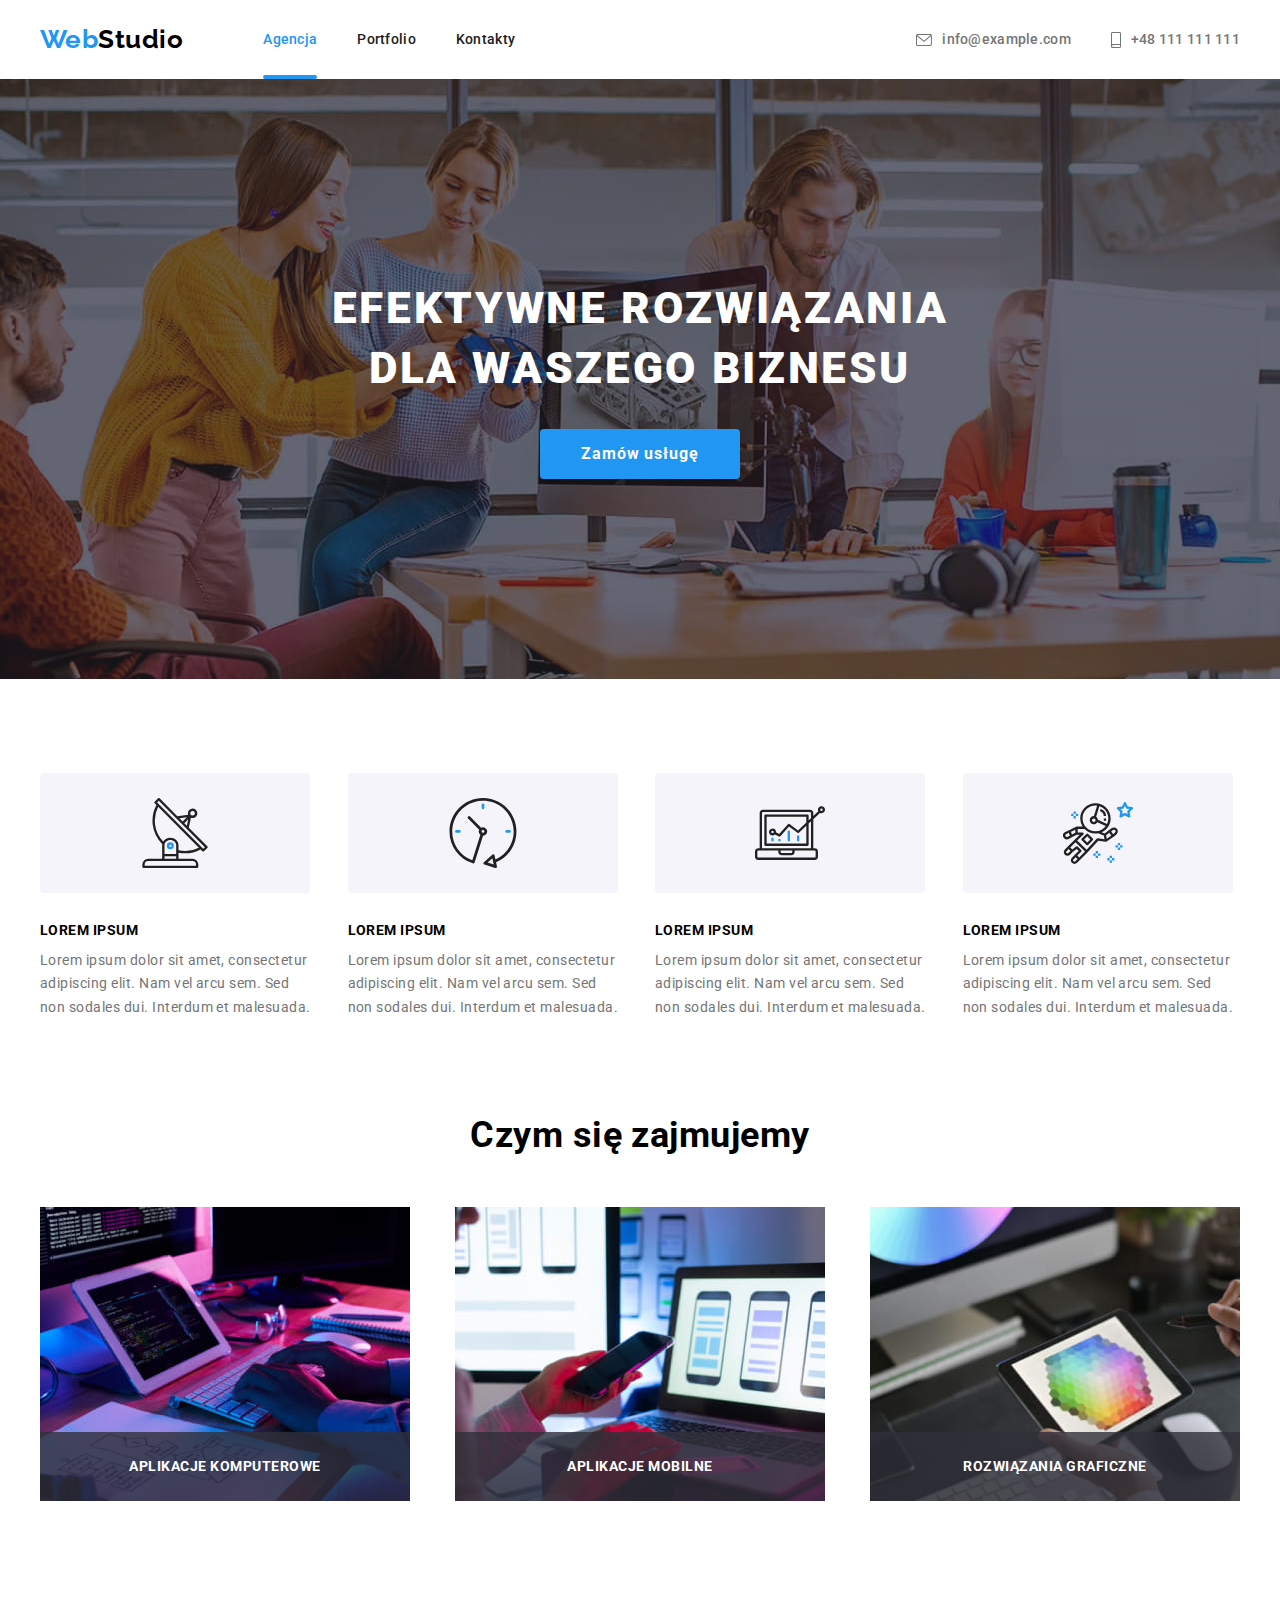
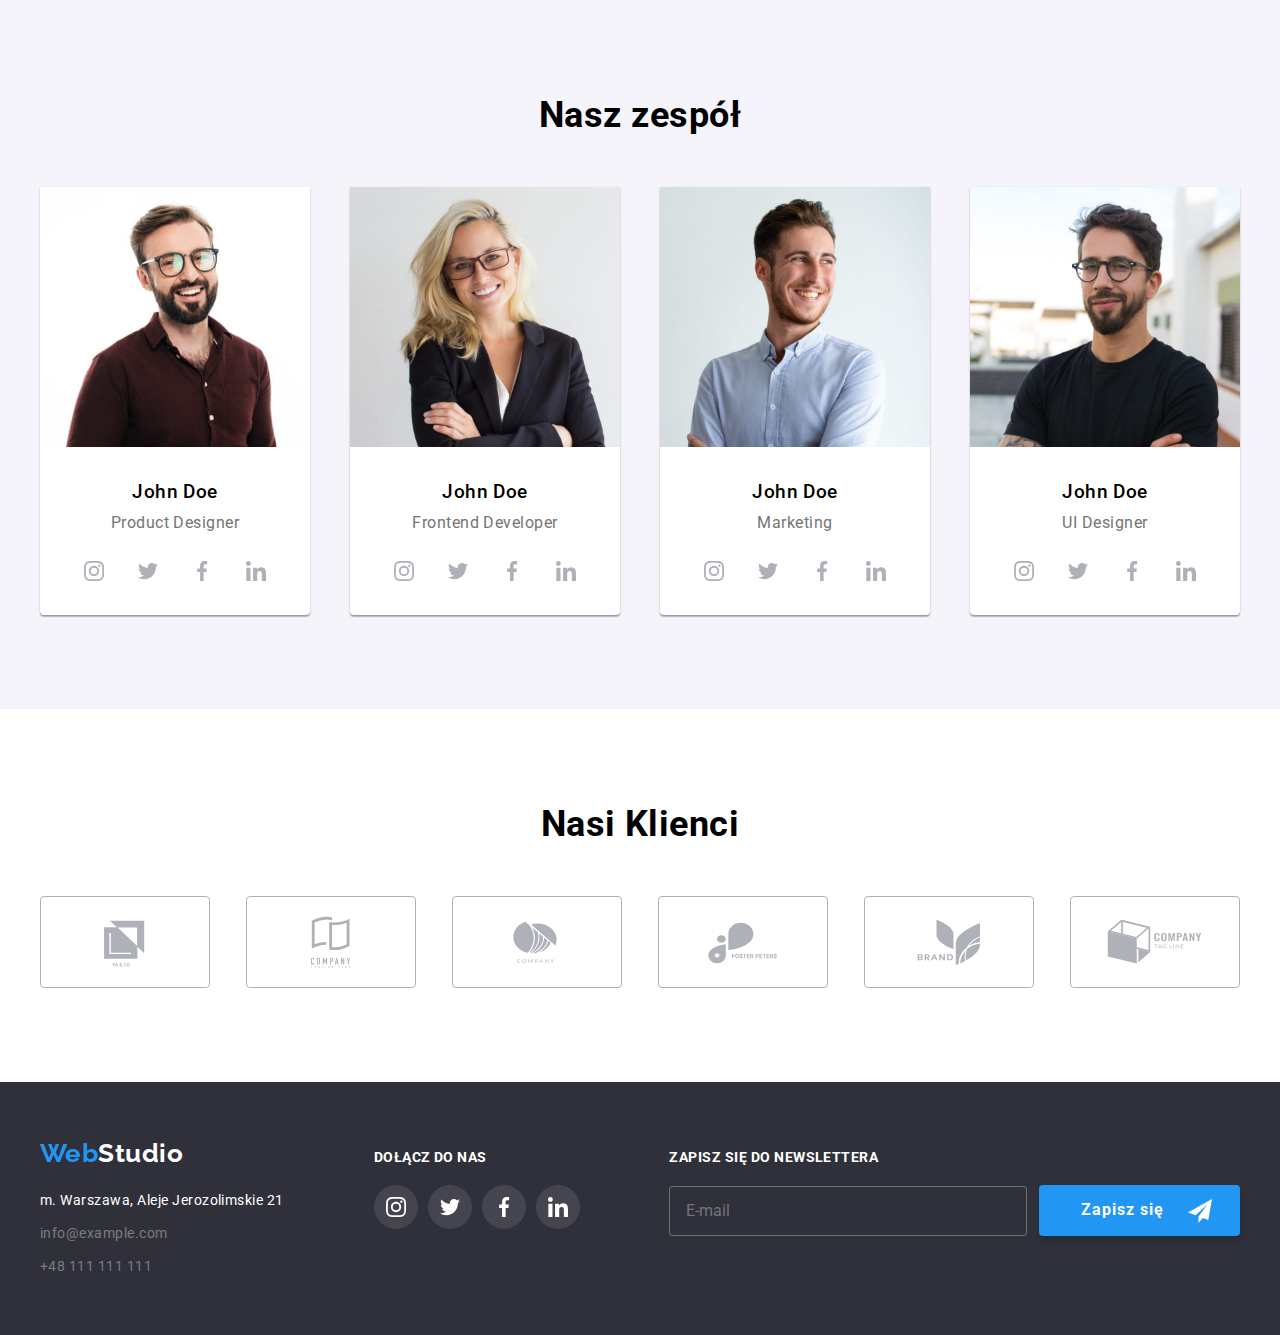
==== index.html @ 607db8a5 "BEM h1, h2, h3 revision" ====
<!DOCTYPE html>
<html lang="pl">
  <head>
    <meta charset="UTF-8" />
    <meta http-equiv="X-UA-Compatible" content="IE=edge" />
    <meta name="viewport" content="width=device-width, initial-scale=1.0" />
    <meta name="description" content="Zadanie domowe studentów #2" />
    <link rel="preconnect" href="https://fonts.googleapis.com" />
    <link rel="preconnect" href="https://fonts.gstatic.com" crossorigin />
    <link
      href="https://fonts.googleapis.com/css2?family=Raleway:wght@700&family=Roboto:wght@400;500;700;900&display=swap"
      rel="stylesheet"
    />
    <link rel="stylesheet" href="./css/modern-normalize.min.css" />
    <link rel="stylesheet" href="./css/styles.css" />
    <!-- <link rel="stylesheet" href="./css/main.min.css" /> -->
    <title>WebStudio - strona główna</title>
  </head>
  <body>
    <!-- logo, menu, contacts -->
    <header>
      <div class="container page-header">
        <nav class="page-header__nav">
          <a href="./index.html" class="logo">Web<span class="logo--dark">Studio</span></a>
          <ul class="page-header__menu">
            <li>
              <a class="page-header__link--active" href="#">Agencja</a>
            </li>
            <li>
              <a class="page-header__link" href="./portfolio.html">Portfolio</a>
            </li>
            <li>
              <a class="page-header__link" href="#">Kontakty</a>
            </li>
          </ul>
        </nav>
        <ul class="page-header__contacts">
          <li>
            <a class="contact" href="mailto:example@gmail.com">
              <svg class="contact__icon" width="16" height="12">
                <use href="./images/icons.svg#icon-envelope"></use>
              </svg>
              info@example.com
            </a>
          </li>
          <li>
            <a class="contact" href="tel:+48111111111">
              <svg class="contact__icon" width="10" height="16">
                <use href="./images/icons.svg#icon-smartphone"></use>
              </svg>
              +48 111 111 111
            </a>
          </li>
        </ul>
      </div>
    </header>
    <!-- main -->
    <main>
      <!-- slogan -->
      <section class="section slogan">
        <div class="container">
          <h1 class="slogan__text">
            Efektywne rozwiązania<br />
            dla waszego biznesu
          </h1>
          <button type="button" class="slogan__btn" data-modal-open>Zamów usługę</button>
        </div>
      </section>
      <!-- 4 informations -->
      <section class="section infos">
        <div class="container">
          <ul class="infos__list">
            <li>
              <div class="infos__rect">
                <svg class="infos__icon">
                  <use href="./images/icons.svg#icon-antenna" />
                </svg>
              </div>
              <h3 class="infos__title">Lorem ipsum</h3>
              <p class="infos__text">
                Lorem ipsum dolor sit amet, consectetur adipiscing elit. Nam vel arcu sem. Sed non
                sodales dui. Interdum et malesuada.
              </p>
            </li>
            <li>
              <div class="infos__rect">
                <svg class="infos__icon">
                  <use href="./images/icons.svg#icon-clock" />
                </svg>
              </div>
              <h3 class="infos__title">Lorem ipsum</h3>
              <p class="infos__text">
                Lorem ipsum dolor sit amet, consectetur adipiscing elit. Nam vel arcu sem. Sed non
                sodales dui. Interdum et malesuada.
              </p>
            </li>
            <li>
              <div class="infos__rect">
                <svg class="infos__icon">
                  <use href="./images/icons.svg#icon-diagram" />
                </svg>
              </div>
              <h3 class="infos__title">Lorem ipsum</h3>
              <p class="infos__text">
                Lorem ipsum dolor sit amet, consectetur adipiscing elit. Nam vel arcu sem. Sed non
                sodales dui. Interdum et malesuada.
              </p>
            </li>
            <li>
              <div class="infos__rect">
                <svg class="infos__icon">
                  <use href="./images/icons.svg#icon-astronaut" />
                </svg>
              </div>
              <h3 class="infos__title">Lorem ipsum</h3>
              <p class="infos__text">
                Lorem ipsum dolor sit amet, consectetur adipiscing elit. Nam vel arcu sem. Sed non
                sodales dui. Interdum et malesuada.
              </p>
            </li>
          </ul>
        </div>
      </section>
      <!-- activities -->
      <section class="section">
        <div class="container">
          <h2 class="section__text">Czym się zajmujemy</h2>
          <ul class="activities">
            <li>
              <figure class="activities__img">
                <img src="images/img_01.jpg" alt="Aplikacje komputerowe" width="370" height="294" />
                <figcaption class="activities__img--title">
                  <h3 class="activities__title">Aplikacje komputerowe</h3>
                </figcaption>
              </figure>
            </li>
            <li>
              <figure class="activities__img">
                <img src="images/img_02.jpg" alt="Aplikacje mobilne" width="370" height="294" />
                <figcaption class="activities__img--title">
                  <h3 class="activities__title">Aplikacje mobilne</h3>
                </figcaption>
              </figure>
            </li>
            <li>
              <figure class="activities__img">
                <img src="images/img_03.jpg" alt="Rozwiązania graficzne" width="370" height="294" />
                <figcaption class="activities__img--title">
                  <h3 class="activities__title">Rozwiązania graficzne</h3>
                </figcaption>
              </figure>
            </li>
          </ul>
        </div>
      </section>
      <!-- team -->
      <section class="section team">
        <div class="container">
          <h2 class="section__text">Nasz zespół</h2>
          <ul class="team__list">
            <li class="team__card">
              <img src="images/person_01.jpg" alt="John Doe" width="270" height="260" />
              <h3 class="team__title">John Doe</h3>
              <p class="team__text">Product Designer</p>
              <ul class="team-links">
                <li>
                  <svg class="team-links__icon" width="44" height="44" viewBox="0 0 20 32">
                    <use href="./images/icons.svg#icon-instagram" />
                  </svg>
                </li>
                <li>
                  <svg class="team-links__icon" width="44" height="44" viewBox="0 0 20 32">
                    <use href="./images/icons.svg#icon-twitter" />
                  </svg>
                </li>
                <li>
                  <svg class="team-links__icon" width="44" height="44" viewBox="0 0 20 32">
                    <use href="./images/icons.svg#icon-facebook" />
                  </svg>
                </li>
                <li>
                  <svg class="team-links__icon" width="44" height="44" viewBox="0 0 20 32">
                    <use href="./images/icons.svg#icon-linkedin" />
                  </svg>
                </li>
              </ul>
            </li>
            <li class="team__card">
              <img src="images/person_02.jpg" alt="John Doe" width="270" height="260" />
              <h3 class="team__title">John Doe</h3>
              <p class="team__text">Frontend Developer</p>
              <ul class="team-links">
                <li>
                  <svg class="team-links__icon" width="44" height="44" viewBox="0 0 20 32">
                    <use href="./images/icons.svg#icon-instagram" />
                  </svg>
                </li>
                <li>
                  <svg class="team-links__icon" width="44" height="44" viewBox="0 0 20 32">
                    <use href="./images/icons.svg#icon-twitter" />
                  </svg>
                </li>
                <li>
                  <svg class="team-links__icon" width="44" height="44" viewBox="0 0 20 32">
                    <use href="./images/icons.svg#icon-facebook" />
                  </svg>
                </li>
                <li>
                  <svg class="team-links__icon" width="44" height="44" viewBox="0 0 20 32">
                    <use href="./images/icons.svg#icon-linkedin" />
                  </svg>
                </li>
              </ul>
            </li>
            <li class="team__card">
              <img src="images/person_03.jpg" alt="John Doe" width="270" height="260" />
              <h3 class="team__title">John Doe</h3>
              <p class="team__text">Marketing</p>
              <ul class="team-links">
                <li>
                  <svg class="team-links__icon" width="44" height="44" viewBox="0 0 20 32">
                    <use href="./images/icons.svg#icon-instagram" />
                  </svg>
                </li>
                <li>
                  <svg class="team-links__icon" width="44" height="44" viewBox="0 0 20 32">
                    <use href="./images/icons.svg#icon-twitter" />
                  </svg>
                </li>
                <li>
                  <svg class="team-links__icon" width="44" height="44" viewBox="0 0 20 32">
                    <use href="./images/icons.svg#icon-facebook" />
                  </svg>
                </li>
                <li>
                  <svg class="team-links__icon" width="44" height="44" viewBox="0 0 20 32">
                    <use href="./images/icons.svg#icon-linkedin" />
                  </svg>
                </li>
              </ul>
            </li>
            <li class="team__card">
              <img src="images/person_04.jpg" alt="John Doe" width="270" height="260" />
              <h3 class="team__title">John Doe</h3>
              <p class="team__text">UI Designer</p>
              <ul class="team-links">
                <li>
                  <svg class="team-links__icon" width="44" height="44" viewBox="0 0 20 32">
                    <use href="./images/icons.svg#icon-instagram" />
                  </svg>
                </li>
                <li>
                  <svg class="team-links__icon" width="44" height="44" viewBox="0 0 20 32">
                    <use href="./images/icons.svg#icon-twitter" />
                  </svg>
                </li>
                <li>
                  <svg class="team-links__icon" width="44" height="44" viewBox="0 0 20 32">
                    <use href="./images/icons.svg#icon-facebook" />
                  </svg>
                </li>
                <li>
                  <svg class="team-links__icon" width="44" height="44" viewBox="0 0 20 32">
                    <use href="./images/icons.svg#icon-linkedin" />
                  </svg>
                </li>
              </ul>
            </li>
          </ul>
        </div>
      </section>
      <!-- customers -->
      <section class="section">
        <div class="container">
          <h2 class="section__text">Nasi Klienci</h2>
          <ul class="customers">
            <li class="customers__rect">
              <svg class="customers__icon" width="170" height="92" viewBox="0 0 90 32">
                <use href="./images/icons.svg#icon-logo-1" />
              </svg>
            </li>
            <li class="customers__rect">
              <svg class="customers__icon" width="170" height="92" viewBox="0 0 90 32">
                <use href="./images/icons.svg#icon-logo-2" />
              </svg>
            </li>
            <li class="customers__rect">
              <svg class="customers__icon" width="170" height="92" viewBox="0 0 90 32">
                <use href="./images/icons.svg#icon-logo-3" />
              </svg>
            </li>
            <li class="customers__rect">
              <svg class="customers__icon" width="170" height="92" viewBox="0 0 90 32">
                <use href="./images/icons.svg#icon-logo-4" />
              </svg>
            </li>
            <li class="customers__rect">
              <svg class="customers__icon" width="170" height="92" viewBox="0 0 90 32">
                <use href="./images/icons.svg#icon-logo-5" />
              </svg>
            </li>
            <li class="customers__rect">
              <svg class="customers__icon" width="170" height="92" viewBox="0 0 90 32">
                <use href="./images/icons.svg#icon-logo-6" />
              </svg>
            </li>
          </ul>
        </div>
      </section>
    </main>
    <!-- footer -->
    <footer class="page-footer">
      <div class="container page-footer__wrapper">
        <div>
          <a href="./index.html" class="logo">Web<span class="logo--light">Studio</span></a>
          <address>
            <ul class="addr">
              <li>m. Warszawa, Aleje Jerozolimskie 21</li>
              <li>
                <a href="mailto:example@gmail.com"
                  ><span style="color: #ffffff60">info@example.com</span></a
                >
              </li>
              <li>
                <a href="tel:+48111111111"><span style="color: #ffffff60">+48 111 111 111</span></a>
              </li>
            </ul>
          </address>
        </div>
        <div>
          <h3 class="page-footer__title">Dołącz do nas</h3>
          <ul class="footer-social">
            <li>
              <svg class="footer-social__icon" width="44" height="44" viewBox="0 0 20 32">
                <use href="./images/icons.svg#icon-instagram" />
              </svg>
            </li>
            <li>
              <svg class="footer-social__icon" width="44" height="44" viewBox="0 0 20 32">
                <use href="./images/icons.svg#icon-twitter" />
              </svg>
            </li>
            <li>
              <svg class="footer-social__icon" width="44" height="44" viewBox="0 0 20 32">
                <use href="./images/icons.svg#icon-facebook" />
              </svg>
            </li>
            <li>
              <svg class="footer-social__icon" width="44" height="44" viewBox="0 0 20 32">
                <use href="./images/icons.svg#icon-linkedin" />
              </svg>
            </li>
          </ul>
        </div>
        <div>
          <h3 class="page-footer__title">Zapisz się do newslettera</h3>
          <form name="newsletter" autocomplete="off" class="footer-nsltr" novalidate>
            <label>
              <input type="email" class="footer-nsltr__email" placeholder="E-mail" />
            </label>
            <button type="submit" class="footer-nsltr__btn">
              Zapisz się
              <svg class="footer-nsltr__icon" width="24" height="24">
                <use href="./images/icons.svg#icon-send" />
              </svg>
            </button>
          </form>
        </div>
      </div>
    </footer>
    <!-- modal -->
    <div class="modal is-hidden" data-modal>
      <div class="modal__content">
        <button type="button" class="modal__btn" data-modal-close>
          <svg width="11" height="11">
            <use href="./images/icons.svg#icon-close"></use>
          </svg>
        </button>
        <!-- form -->
        <form class="data" autocomplete="off" novalidate>
          <h4 class="data__h4">Zostaw swoje dane w formularzu poniżej</h4>
          <label class="data__label">
            Imię
            <div class="data__box">
              <svg class="data__icon" width="17" height="17">
                <use href="./images/icons.svg#icon-person" />
              </svg>
              <input class="data__input" type="text" name="imię" />
            </div>
          </label>
          <label class="data__label">
            Telefon
            <div class="data__box">
              <svg class="data__icon" width="17" height="17">
                <use href="./images/icons.svg#icon-handset" />
              </svg>
              <input class="data__input" type="tel" name="telefon" />
            </div>
          </label>
          <label class="data__label">
            Email
            <div class="data__box">
              <svg class="data__icon" width="19" height="17">
                <use href="./images/icons.svg#icon-envelope-1" />
              </svg>
              <input class="data__input" type="email" name="telefon" />
            </div>
          </label>
          <label class="data__label">
            Komentarz
            <textarea
              name="komentarz"
              rows="6"
              placeholder="Wprowadź tekst"
              class="data__comment"
            ></textarea>
          </label>
          <label class="data-checkbox">
            <div class="data-checkbox__container">
              <input class="data-checkbox__input" type="checkbox" id="agreement" name="agreement" />
              <div class="data-checkbox__checkbox" for="agreement"></div>
            </div>
            <p class="data__agree">
              Oświadczam, iż akceptuję <a href="#" class="data__link">Regulamin</a> i
              <a href="#" class="data__link">Politykę Prywatności</a>.
            </p>
          </label>
          <button class="data__btn" type="submit">Wyślij</button>
        </form>
      </div>
    </div>
    <script src="./js/modal.js"></script>
  </body>
</html>
---- css/styles.css ----
/* pseudoclass :root global variables */

:root {
  --color-primary: #212121;
  --color-secondary: #2196f3;
  --color-tertiary: #afb1b8;
  --color-light: #ffffff;
  --color-medium: #757575;
  --color-dark: #000000;
  --color-border-primary: #ececec;
  --color-bgcolor-light: #f5f4fa;
  --color-bgcolor-dark: #2f303a;
  --hover-transition: 250ms cubic-bezier(0.4, 0, 0.2, 1);
  --active-transition: 100ms cubic-bezier(0.4, 0, 0.2, 1);
  --shadow-transition: box-shadow 0.15s ease-in;
  --font-family-primary: 'Roboto', sans-serif;
  --font-family-secondary: 'Raleway', sans-serif;
}
* {
  margin: 0;
}
ul {
  list-style: none;
  padding-inline-start: 0px;
}
a {
  text-decoration: none;
  color: var(--color-secondary);
}
p {
  color: var(--color-medium);
}
body {
  font-family: var(--font-family-primary);
  background-color: var(--color-light);
  letter-spacing: 0.03em;
}
input {
  border: none;
  outline: none;
}
.container {
  max-width: 1200px;
  width: 100%;
  margin: 0 auto;
}
.section {
  padding: 94px 0;
}
.section__text {
  font-family: var(--font-family-primary);
  font-size: 36px;
  font-weight: 700;
  line-height: 1.2;
  text-align: center;
}

/* header */

.page-header {
  display: flex;
  align-items: center;
  justify-content: space-between;
  padding: 24px 0;
}
.page-header__nav {
  display: flex;
  align-items: center;
  background-color: var(--color-light);
}
.logo {
  font-family: var(--font-family-secondary), sans-serif;
  padding-right: 80px;
  font-size: 26px;
  font-weight: 700;
  line-height: 1.2;
}
.logo--light {
  color: var(--color-light);
}
.logo--dark {
  color: var(--color-dark);
}
.page-header__menu {
  display: flex;
  gap: 40px;
}
.page-header__link,
.page-header__link--active {
  position: relative;
  padding-bottom: 32px;
  color: var(--color-primary);
  transition: var(--hover-transition);
}
.page-header__link--active {
  color: var(--color-secondary);
}
.page-header__link::after,
.page-header__link--active::after {
  content: '';
  position: absolute;
  width: 0;
  height: 4px;
  left: 50%;
  bottom: 0;
  background-color: var(--color-secondary);
  border-radius: 2px;
  transform: translate(-50%, 0);
  transition: var(--hover-transition);
}
.page-header__link:hover,
.page-header__link:focus,
.contact:hover {
  color: var(--color-secondary);
  fill: currentColor;
}
.page-header__link:hover::after,
.page-header__link:focus::after {
  width: 100%;
}
.page-header__link--active::after {
  width: 100%;
  transition-property: none;
}
.page-header__contacts {
  display: flex;
  gap: 40px;
}
.contact {
  display: flex;
  align-items: center;
  color: var(--color-medium);
  fill: currentColor;
  transition: var(--hover-transition);
}
.contact__icon {
  margin-right: 10px;
}
.page-header__menu,
.page-header__contacts {
  font-size: 14px;
  font-weight: 500;
  line-height: 1.2;
  letter-spacing: 0.02em;
}

/* footer */

.page-footer {
  padding: 56px 0;
  background-color: var(--color-bgcolor-dark);
}
.page-footer__wrapper {
  display: flex;
  justify-content: space-between;
}
.page-footer__title {
  font-size: 14px;
  font-weight: 700;
  line-height: 1.1;
  text-transform: uppercase;
  color: var(--color-light);
  padding-top: 12px;
}
.addr {
  color: var(--color-light);
  font-size: 14px;
  line-height: 1.7;
  font-style: normal;
  padding-top: 11px;
}
.addr li {
  padding-top: 9px;
}
.footer-social {
  display: flex;
  align-items: center;
  justify-content: space-between;
  padding-top: 20px;
  gap: 10px;
}
.footer-social__icon {
  cursor: pointer;
  fill: var(--color-light);
  background-color: rgba(255, 255, 255, 0.1);
  padding: 6px;
  border-radius: 50%;
  transition: var(--hover-transition);
}
.footer-social__icon:hover {
  fill: var(--color-light);
  background-color: var(--color-secondary);
}
.footer-nsltr {
  display: inline-flex;
  align-items: center;
  justify-content: space-between;
  padding-top: 20px;
  gap: 12px;
}
.footer-nsltr__email {
  line-height: 1.3;
  color: rgba(255, 255, 255, 0.6);
  width: 358px; /* should be 369px for proper aligning in my project */
  height: 50px;
  padding-left: 16px;
  background-color: var(--color-bgcolor-dark);
  border: 1px solid rgba(255, 255, 255, 0.3);
  border-radius: 4px;
}
.footer-nsltr__email:focus {
  outline: none;
  border-color: rgba(255, 255, 255, 0.3);
}
.footer-nsltr__btn {
  display: inline-flex;
  flex-shrink: 0;
  align-items: center;
  justify-content: space-between;
  padding: 10px 28px 10px 42px;
  fill: var(--color-light);
}
.footer-nsltr__icon {
  margin-left: 24px;
}

/* INDEX */

/* main */
/* slogan */

.slogan {
  padding: 200px 0;
  text-align: center;
  background-image: linear-gradient(rgba(47, 48, 58, 0.4), rgba(47, 48, 58, 0.4)),
    url('../images/team.jpg');
  background-repeat: no-repeat;
  background-position: 50% 50%;
  background-color: var(--color-bgcolor-dark);
}
.slogan__text {
  font-size: 44px;
  font-weight: 900;
  line-height: 1.36;
  letter-spacing: 0.06em;
  color: var(--color-light);
  text-transform: uppercase;
}
.slogan__btn,
.footer-nsltr__btn,
.data__btn {
  cursor: pointer;
  color: var(--color-light);
  background-color: var(--color-secondary);
  font-weight: 700;
  line-height: 1.9;
  letter-spacing: 0.06em;
  border: none;
  box-shadow: 0px 4px 4px rgba(0, 0, 0, 0.15);
  border-radius: 4px;
}
.slogan__btn {
  padding: 10px 41px;
  margin-top: 30px;
}

/* 4 informations */

.infos {
  padding-bottom: 0;
}
.infos__list {
  display: flex;
  gap: 30px;
}
.infos__rect {
  display: inline-flex;
  align-items: center;
  justify-content: center;
  width: 270px;
  height: 120px;
  background-color: var(--color-bgcolor-light);
  border-radius: 4px;
  margin-bottom: 30px;
}
.infos__icon {
  width: 70px;
  height: 70px;
}
.infos__title {
  font-family: var(--font-family-primary);
  font-size: 14px;
  font-weight: 700;
  line-height: 1.1;
  text-transform: uppercase;
}
.infos__text {
  font-size: 14px;
  line-height: 1.7;
  padding-top: 10px;
}

/* activities */

.activities,
.customers {
  display: flex;
  justify-content: space-between;
  padding-top: 50px;
}
.activities__img {
  position: relative;
  display: inline-flex;
}
.activities__img--title {
  position: absolute;
  left: 0;
  right: 0;
  bottom: 0;
  background-color: rgba(47, 48, 58, 0.8);
  padding: 27px 82px;
}
.activities__title {
  font-family: var(--font-family-primary);
  font-size: 14px;
  font-weight: 700;
  line-height: 1.1;
  color: var(--color-light);
  text-align: center;
  text-transform: uppercase;
}

/* team */

.team {
  background-color: var(--color-bgcolor-light);
}
.team__list {
  display: flex;
  justify-content: space-between;
  line-height: 1.2;
  text-align: center;
  padding-top: 50px;
}
.team__card {
  height: 428px;
  background-color: var(--color-light);
  box-shadow: 0px 1px 3px rgba(0, 0, 0, 0.12), 0px 1px 1px rgba(0, 0, 0, 0.14),
    0px 2px 1px rgba(0, 0, 0, 0.2);
  border-radius: 0px 0px 4px 4px;
}
.team__title {
  font-weight: 500;
  line-height: 1.2;
  padding-top: 30px;
  text-transform: none;
}
.team__text {
  padding-top: 10px;
}
.team-links {
  display: flex;
  align-items: center;
  justify-content: space-between;
  padding: 16px 32px 30px 32px;
}
.team-links__icon {
  cursor: pointer;
  fill: var(--color-tertiary);
  padding: 6px;
  border-radius: 50%;
  transition: var(--hover-transition);
}
.team-links__icon:hover {
  fill: var(--color-light);
  background-color: var(--color-secondary);
}

/* customers */

.customers__rect {
  cursor: pointer;
  display: flex;
  align-items: center;
  width: 170px;
  height: 92px;
  border: 1px solid var(--color-tertiary);
  border-radius: 4px;
  background: var(--color-light);
  transition: var(--hover-transition);
}
.customers__rect:hover,
.customers__rect:focus {
  border-color: var(--color-secondary);
}
.customers__icon {
  padding-top: 2px;
  fill: var(--color-tertiary);
  transition: var(--hover-transition);
}
.customers__icon:hover,
.customers__icon:focus {
  fill: var(--color-secondary);
}

/* modal window */

.backdrop {
  position: fixed;
  left: 0;
  top: 0;
  width: 100%;
  height: 100%;
  background-color: rgba(0, 0, 0, 0.2);
}
.modal__content {
  position: absolute;
  display: flex;
  top: 50%;
  left: 50%;
  width: 528px;
  min-height: 581px;
  background-color: var(--color-light);
  box-shadow: 0px 1px 3px rgba(0, 0, 0, 0.12), 0px 1px 1px rgba(0, 0, 0, 0.14),
    0px 2px 1px rgba(0, 0, 0, 0.2);
  border-radius: 4px;
  transform: translate(-50%, -50%);
}
.modal__btn {
  position: absolute;
  cursor: pointer;
  top: 8px;
  right: 8px;
  width: 30px;
  height: 30px;
  padding-top: 2px;
  border: 1px solid rgba(0, 0, 0, 0.1);
  border-radius: 50%;
  background-color: var(--color-light);
  fill: var(--color-dark);
  transition: var(--hover-transition);
}
.modal__btn:hover,
.modal__btn:focus {
  border-color: rgba(33, 150, 243, 0.2);
  fill: var(--color-secondary);
}
.is-hidden {
  opacity: 0;
  visibility: hidden;
  pointer-events: none;
}

/* form in modal window */

.data {
  width: 448px;
  margin: 2px 40px;
  padding: 32px 0;
  text-align: center;
}
.data__h4 {
  font-size: 20px;
  font-weight: 700;
  letter-spacing: 1.8;
  text-align: center;
  padding-bottom: 12px;
  color: var(--color-dark);
}
.data__label {
  display: flex;
  flex-direction: column;
  font-size: 12px;
  line-height: 1.2;
  letter-spacing: 0.01em;
  text-align: left;
  color: var(--color-medium);
  outline: none;
}
.data__box {
  display: inline-flex;
  align-items: center;
  padding: 11px 15px;
  margin: 4px 0 10px;
  border: 1px solid rgba(33, 33, 33, 0.2);
  border-radius: 4px;
}
.data__box,
.data__input {
  width: 448px;
}
.data__box:hover,
.data__comment:hover {
  border-color: var(--color-secondary);
  fill: var(--color-secondary);
  transition: var(--hover-transition);
}
.data__box:focus-within,
.data__input:focus-within,
.data__comment:focus {
  border-color: var(--color-secondary);
  fill: var(--color-secondary);
  transition: var(--hover-transition);
}
.data__icon {
  margin-right: 15px;
}
.data__comment {
  resize: none;
  margin: 5px 0;
  padding: 12px 15px;
  border: 1px solid rgba(33, 33, 33, 0.2);
  border-radius: 4px;
}
.data__comment::placeholder {
  color: var(--color-medium);
  opacity: 0.5;
}
.data-checkbox {
  display: inline-flex;
  align-items: center;
  column-gap: 0.4rem;
  margin-top: 15px;
}
.data-checkbox__container {
  position: relative;
  display: inline-flex;
  flex: 0 0 auto;
  width: 16px;
  height: 16px;
  border-radius: 2px;
  transition: var(--shadow-transition);
}
.data-checkbox__input {
  position: absolute;
  width: 100%;
  height: 100%;
  clip: rect(1px 1px 1px 1px);
}
.data-checkbox__checkbox {
  display: block;
  width: 100%;
  background-color: var(--color-light);
  border: 1px solid var(--color-medium);
  border-radius: 2px;
  cursor: pointer;
}
.data-checkbox__input:checked + .data-checkbox__checkbox {
  border-color: var(--color-secondary);
  background-color: var(--color-secondary);
}
.data-checkbox__input:checked + .data-checkbox__checkbox::after {
  border-color: var(--color-light);
}
.data-checkbox__checkbox::after {
  content: '';
  position: absolute;
  display: block;
  left: 4px;
  top: 3px;
  width: 55%;
  height: 40%;
  transform: rotate(-52deg);
  border-width: 0 0 2px 2px;
  border-style: solid;
  border-color: transparent;
}
.data-checkbox__checkbox:hover {
  box-shadow: 0 0 3px var(--color-medium);
  border-color: var(--color-secondary);
}
.data__agree {
  font-size: 14px;
  line-height: 1.7;
  margin-top: 3px;
  color: var(--color-medium);
}
.data__link {
  text-decoration: underline;
}
.data__btn {
  width: 200px;
  text-align: center;
  padding: 10px 41px;
  margin-top: 30px;
}
.data__btn:active {
  transform: translateY(4px) scale(0.98);
  box-shadow: 0px 2px 2px rgba(0, 0, 0, 0.15);
  transition: var(--active-transition);
}

/* PORTFOLIO */

.top-line {
  border-top: 1px solid var(--color-border-primary);
}

/* buttons */

.buttons {
  display: flex;
  justify-content: center;
  gap: 8px;
  padding-bottom: 50px;
}
.buttons__filter {
  cursor: pointer;
  color: var(--color-primary);
  background-color: var(--color-bgcolor-light);
  font-weight: 500;
  line-height: 1.6;
  padding: 6px 22px;
  border: none;
  border-radius: 4px;
  transition: var(--hover-transition);
}
.buttons__filter:hover,
.buttons__filter:focus {
  color: var(--color-light);
  background-color: var(--color-secondary);
  box-shadow: 0px 3px 1px rgba(0, 0, 0, 0.1), 0px 1px 2px rgba(0, 0, 0, 0.08),
    0px 2px 2px rgba(0, 0, 0, 0.12);
}

/* achievements */

.achievements {
  display: flex;
  flex-wrap: wrap;
  gap: 40px;
}
.achievements__card {
  position: relative;
  cursor: pointer;
  border: 1px solid #eeeeee;
  transition: var(--hover-transition);
}
.achievements__card:hover,
.achievements__card:focus {
  box-shadow: 0px 1px 1px rgba(0, 0, 0, 0.12), 0px 4px 4px rgba(0, 0, 0, 0.06),
    1px 4px 6px rgba(0, 0, 0, 0.16);
}
.achievements__card h3 {
  font-size: 18px;
  font-weight: 700;
  line-height: 2;
  letter-spacing: 0.06em;
  padding: 20px 24px 4px;
}
.achievements__card p {
  line-height: 1.9;
  padding: 4px 24px 20px;
}
.achievements__box {
  position: absolute;
  width: 370px;
  height: 294px;
  overflow: hidden;
}
.achievements__overlay {
  position: absolute;
  top: 0;
  left: 0;
  width: 100%;
  height: 100%;
  background-color: rgba(33, 150, 243, 0.9);
  transform: translateY(100%);
  transition: var(--hover-transition);
}
.achievements__text {
  font-size: 18px;
  font-weight: 400;
  line-height: 1.6;
  color: var(--color-light);
  padding: 49px 45px 49px 24px;
}
.achievements__card:hover .achievements__overlay {
  transform: translateY(0);
}
---- css/main.min.css ----
.container{max-width:1200px;width:100%;margin:0 auto}.section{padding:94px 0}.section h2{font-family:"Roboto",sans-serif;font-size:36px;font-weight:700;line-height:1.2;text-align:center}.page-header{display:-webkit-box;display:-ms-flexbox;display:flex;-webkit-box-align:center;-ms-flex-align:center;align-items:center;-webkit-box-pack:justify;-ms-flex-pack:justify;justify-content:space-between;padding:24px 0}.page-header__menu{display:-webkit-box;display:-ms-flexbox;display:flex;gap:40px}.page-header__nav{display:-webkit-box;display:-ms-flexbox;display:flex;-webkit-box-align:center;-ms-flex-align:center;align-items:center;background-color:#fff}.logo{font-family:"Raleway",sans-serif,sans-serif;padding-right:80px;font-size:26px;font-weight:700;line-height:1.2}.logo--light{color:#fff}.logo--dark{color:#000}.page-header__link,.page-header__link--active{position:relative;padding-bottom:32px;color:#212121;-webkit-transition:250ms cubic-bezier(0.4, 0, 0.2, 1);transition:250ms cubic-bezier(0.4, 0, 0.2, 1)}.page-header__link--active{color:#2196f3}.page-header__link::after,.page-header__link--active::after{content:"";position:absolute;width:0;height:4px;left:50%;bottom:0;background-color:#2196f3;border-radius:2px;-webkit-transform:translate(-50%, 0);transform:translate(-50%, 0);-webkit-transition:250ms cubic-bezier(0.4, 0, 0.2, 1);transition:250ms cubic-bezier(0.4, 0, 0.2, 1)}.page-header__link:hover,.page-header__link--active:hover,.page-header__link:focus,.page-header__link--active:focus{color:#2196f3;fill:currentColor}.page-header__link:hover::after,.page-header__link--active:hover::after,.page-header__link:focus::after,.page-header__link--active:focus::after,.page-header__link:focus::after{width:100%}.page-header__link--active::after{width:100%;-webkit-transition-property:none;transition-property:none}.page-header__contacts{display:-webkit-box;display:-ms-flexbox;display:flex;gap:40px}.contact{display:-webkit-box;display:-ms-flexbox;display:flex;-webkit-box-align:center;-ms-flex-align:center;align-items:center;color:#757575;fill:currentColor;-webkit-transition:250ms cubic-bezier(0.4, 0, 0.2, 1);transition:250ms cubic-bezier(0.4, 0, 0.2, 1)}.contact:hover{color:#2196f3;fill:currentColor}.contact__icon{margin-right:10px}.page-header__menu,.page-header__contacts{font-size:14px;font-weight:500;line-height:1.2;letter-spacing:.02em}.slogan{padding:200px 0;text-align:center;background-image:-webkit-gradient(linear, left top, left bottom, from(rgba(47, 48, 58, 0.4)), to(rgba(47, 48, 58, 0.4))),url("../images/team.jpg");background-image:linear-gradient(rgba(47, 48, 58, 0.4), rgba(47, 48, 58, 0.4)),url("../images/team.jpg");background-repeat:no-repeat;background-position:50% 50%;background-color:#2f303a}.slogan__h1{font-size:44px;font-weight:900;line-height:1.36;letter-spacing:.06em;color:#fff;text-transform:uppercase}.slogan__btn,.footer-nsltr__btn,.data__btn{cursor:pointer;color:#fff;background-color:#2196f3;font-weight:700;line-height:1.9;letter-spacing:.06em;border:none;-webkit-box-shadow:0px 4px 4px rgba(0,0,0,.15);box-shadow:0px 4px 4px rgba(0,0,0,.15);border-radius:4px}.slogan__btn{padding:10px 41px;margin-top:30px}.page-footer{padding:56px 0;background-color:#2f303a}.page-footer__wrapper{display:-webkit-box;display:-ms-flexbox;display:flex;-webkit-box-pack:justify;-ms-flex-pack:justify;justify-content:space-between}.page-footer h3{font-size:14px;font-weight:700;line-height:1.1;text-transform:uppercase;color:#fff;padding-top:12px}.addr{font-size:14px;line-height:1.7;font-style:normal;padding-top:11px;color:#fff}.addr li{padding-top:9px}.footer-social{display:-webkit-box;display:-ms-flexbox;display:flex;-webkit-box-align:center;-ms-flex-align:center;align-items:center;-webkit-box-pack:justify;-ms-flex-pack:justify;justify-content:space-between;padding-top:20px;gap:10px}.footer-social__icon{cursor:pointer;fill:#fff;background-color:rgba(255,255,255,.1);padding:6px;border-radius:50%;-webkit-transition:250ms cubic-bezier(0.4, 0, 0.2, 1);transition:250ms cubic-bezier(0.4, 0, 0.2, 1)}.footer-social__icon:hover{fill:#fff;background-color:#2196f3}.footer-nsltr{display:-webkit-inline-box;display:-ms-inline-flexbox;display:inline-flex;-webkit-box-align:center;-ms-flex-align:center;align-items:center;-webkit-box-pack:justify;-ms-flex-pack:justify;justify-content:space-between;padding-top:20px;gap:12px}.footer-nsltr__email{line-height:1.3;color:rgba(255,255,255,.6);width:358px;height:50px;padding-left:16px;background-color:#2f303a;border:1px solid rgba(255,255,255,.3);border-radius:4px}.footer-nsltr__email:focus{outline:none;border-color:rgba(255,255,255,.3)}.footer-nsltr__btn{display:-webkit-inline-box;display:-ms-inline-flexbox;display:inline-flex;-ms-flex-negative:0;flex-shrink:0;-webkit-box-align:center;-ms-flex-align:center;align-items:center;-webkit-box-pack:justify;-ms-flex-pack:justify;justify-content:space-between;padding:10px 28px 10px 42px;fill:#fff}.footer-nsltr__icon{margin-left:24px}*{margin:0}body{font-family:"Roboto",sans-serif;background-color:#fff;letter-spacing:.03em}ul{list-style:none;-webkit-padding-start:0px;padding-inline-start:0px}a{text-decoration:none;color:#2196f3}p{color:#757575}input{border:none;outline:none}/*# sourceMappingURL=main.min.css.map */
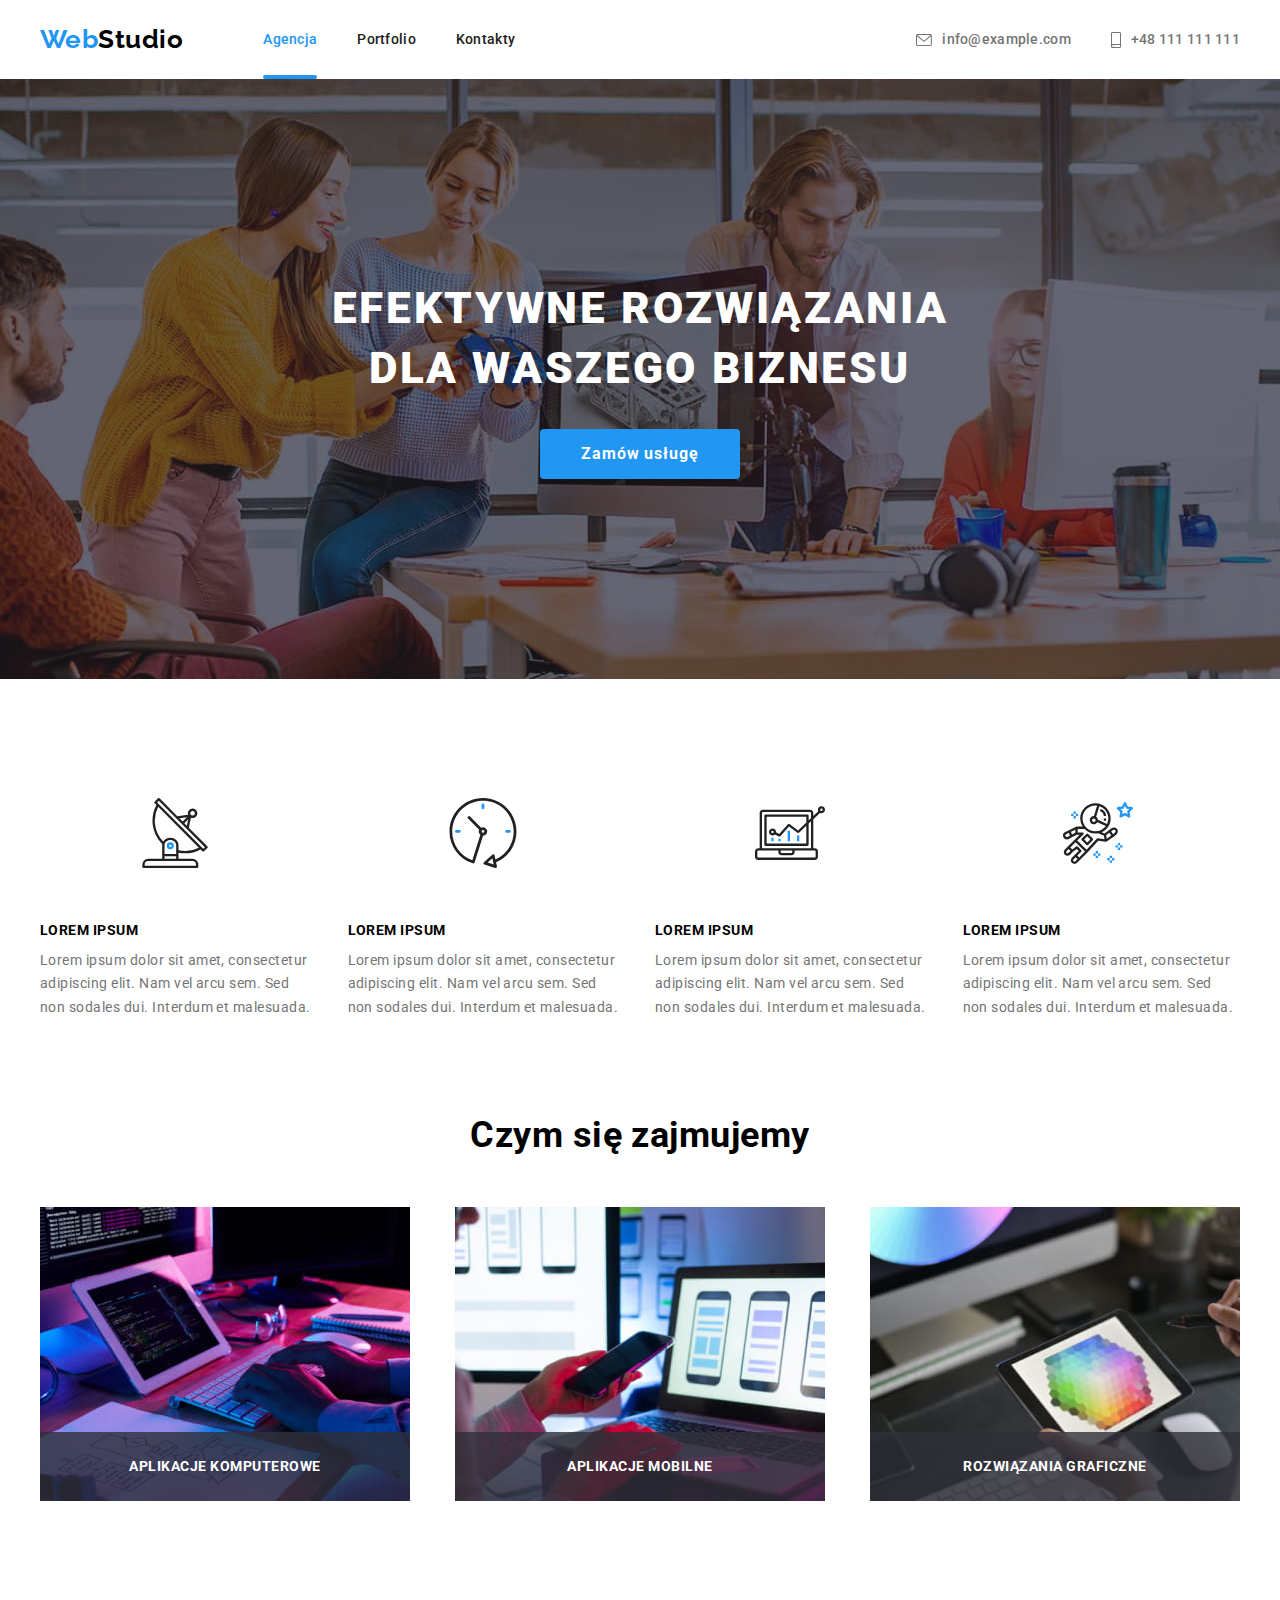
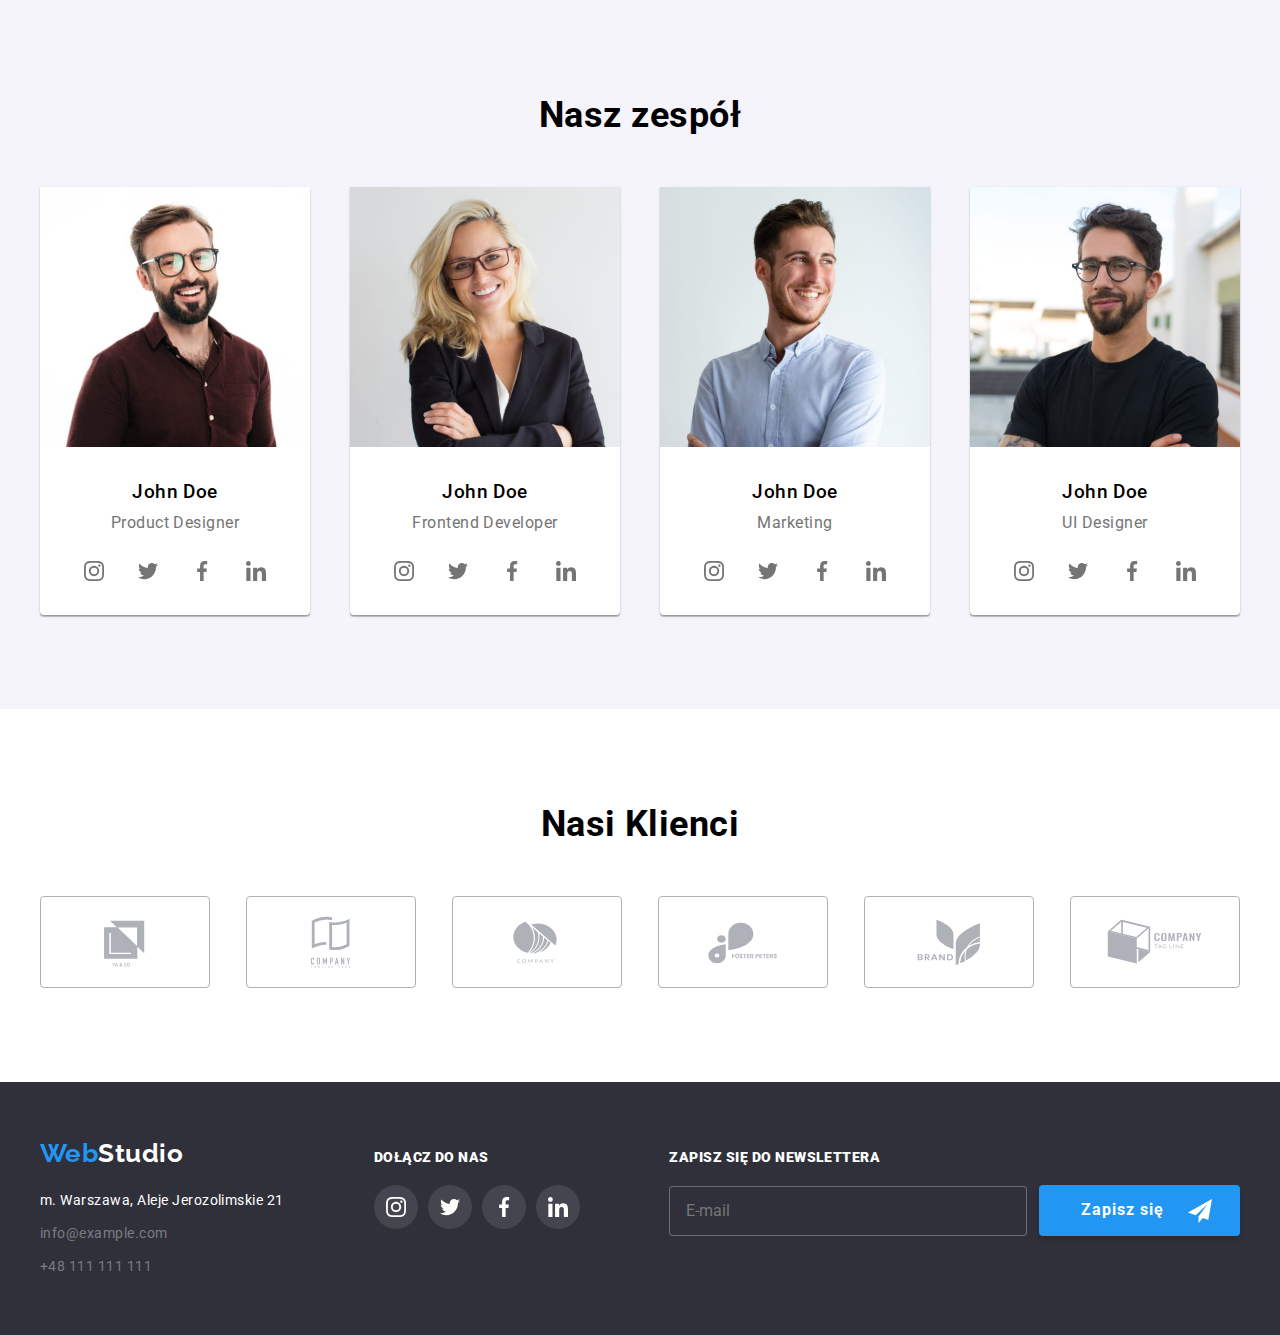
==== commit 57e31ebd: "html & css & scss changes" ====
--- a/index.html
+++ b/index.html
@@ -12,8 +12,7 @@
       rel="stylesheet"
     />
     <link rel="stylesheet" href="./css/modern-normalize.min.css" />
-    <link rel="stylesheet" href="./css/styles.css" />
-    <!-- <link rel="stylesheet" href="./css/main.min.css" /> -->
+    <link rel="stylesheet" href="./css/main.min.css" />
     <title>WebStudio - strona główna</title>
   </head>
   <body>
@@ -129,24 +128,24 @@
             <li>
               <figure class="activities__img">
                 <img src="images/img_01.jpg" alt="Aplikacje komputerowe" width="370" height="294" />
-                <figcaption class="activities__img--title">
-                  <h3 class="activities__title">Aplikacje komputerowe</h3>
+                <figcaption class="activities__title">
+                  <h3 class="activities__text">Aplikacje komputerowe</h3>
                 </figcaption>
               </figure>
             </li>
             <li>
               <figure class="activities__img">
                 <img src="images/img_02.jpg" alt="Aplikacje mobilne" width="370" height="294" />
-                <figcaption class="activities__img--title">
-                  <h3 class="activities__title">Aplikacje mobilne</h3>
+                <figcaption class="activities__title">
+                  <h3 class="activities__text">Aplikacje mobilne</h3>
                 </figcaption>
               </figure>
             </li>
             <li>
               <figure class="activities__img">
                 <img src="images/img_03.jpg" alt="Rozwiązania graficzne" width="370" height="294" />
-                <figcaption class="activities__img--title">
-                  <h3 class="activities__title">Rozwiązania graficzne</h3>
+                <figcaption class="activities__title">
+                  <h3 class="activities__text">Rozwiązania graficzne</h3>
                 </figcaption>
               </figure>
             </li>
@@ -310,18 +309,18 @@
     </main>
     <!-- footer -->
     <footer class="page-footer">
-      <div class="container page-footer__wrapper">
+      <div class="container container__page-footer">
         <div>
           <a href="./index.html" class="logo">Web<span class="logo--light">Studio</span></a>
           <address>
             <ul class="addr">
-              <li>m. Warszawa, Aleje Jerozolimskie 21</li>
-              <li>
+              <li class="addr__line">m. Warszawa, Aleje Jerozolimskie 21</li>
+              <li class="addr__line">
                 <a href="mailto:example@gmail.com"
                   ><span style="color: #ffffff60">info@example.com</span></a
                 >
               </li>
-              <li>
+              <li class="addr__line">
                 <a href="tel:+48111111111"><span style="color: #ffffff60">+48 111 111 111</span></a>
               </li>
             </ul>
@@ -369,63 +368,63 @@
       </div>
     </footer>
     <!-- modal -->
-    <div class="modal is-hidden" data-modal>
-      <div class="modal__content">
+    <div class="backdrop is-hidden" data-modal>
+      <div class="modal">
         <button type="button" class="modal__btn" data-modal-close>
           <svg width="11" height="11">
             <use href="./images/icons.svg#icon-close"></use>
           </svg>
         </button>
         <!-- form -->
-        <form class="data" autocomplete="off" novalidate>
-          <h4 class="data__h4">Zostaw swoje dane w formularzu poniżej</h4>
-          <label class="data__label">
+        <form class="form" autocomplete="off" novalidate>
+          <h4 class="form__title">Zostaw swoje dane w formularzu poniżej</h4>
+          <label class="form__label">
             Imię
-            <div class="data__box">
-              <svg class="data__icon" width="17" height="17">
+            <div class="form__box">
+              <svg class="form__icon" width="17" height="17">
                 <use href="./images/icons.svg#icon-person" />
               </svg>
-              <input class="data__input" type="text" name="imię" />
+              <input class="form__input" type="text" name="imię" />
             </div>
           </label>
-          <label class="data__label">
+          <label class="form__label">
             Telefon
-            <div class="data__box">
-              <svg class="data__icon" width="17" height="17">
+            <div class="form__box">
+              <svg class="form__icon" width="17" height="17">
                 <use href="./images/icons.svg#icon-handset" />
               </svg>
-              <input class="data__input" type="tel" name="telefon" />
+              <input class="form__input" type="tel" name="telefon" />
             </div>
           </label>
-          <label class="data__label">
+          <label class="form__label">
             Email
-            <div class="data__box">
-              <svg class="data__icon" width="19" height="17">
+            <div class="form__box">
+              <svg class="form__icon" width="19" height="17">
                 <use href="./images/icons.svg#icon-envelope-1" />
               </svg>
-              <input class="data__input" type="email" name="telefon" />
+              <input class="form__input" type="email" name="telefon" />
             </div>
           </label>
-          <label class="data__label">
+          <label class="form__label">
             Komentarz
             <textarea
               name="komentarz"
               rows="6"
               placeholder="Wprowadź tekst"
-              class="data__comment"
+              class="form__comment"
             ></textarea>
           </label>
-          <label class="data-checkbox">
-            <div class="data-checkbox__container">
-              <input class="data-checkbox__input" type="checkbox" id="agreement" name="agreement" />
-              <div class="data-checkbox__checkbox" for="agreement"></div>
+          <label class="form-checkbox">
+            <div class="form-checkbox__container">
+              <input class="form-checkbox__input" type="checkbox" id="agreement" name="agreement" />
+              <div class="form-checkbox__checkbox" for="agreement"></div>
             </div>
-            <p class="data__agree">
-              Oświadczam, iż akceptuję <a href="#" class="data__link">Regulamin</a> i
-              <a href="#" class="data__link">Politykę Prywatności</a>.
+            <p class="form__agree">
+              Oświadczam, iż akceptuję <a href="#" class="form__link">Regulamin</a> i
+              <a href="#" class="form__link">Politykę Prywatności</a>.
             </p>
           </label>
-          <button class="data__btn" type="submit">Wyślij</button>
+          <button class="form__btn" type="submit">Wyślij</button>
         </form>
       </div>
     </div>
--- a/css/main.min.css
+++ b/css/main.min.css
@@ -1 +1 @@
-.container{max-width:1200px;width:100%;margin:0 auto}.section{padding:94px 0}.section h2{font-family:"Roboto",sans-serif;font-size:36px;font-weight:700;line-height:1.2;text-align:center}.page-header{display:-webkit-box;display:-ms-flexbox;display:flex;-webkit-box-align:center;-ms-flex-align:center;align-items:center;-webkit-box-pack:justify;-ms-flex-pack:justify;justify-content:space-between;padding:24px 0}.page-header__menu{display:-webkit-box;display:-ms-flexbox;display:flex;gap:40px}.page-header__nav{display:-webkit-box;display:-ms-flexbox;display:flex;-webkit-box-align:center;-ms-flex-align:center;align-items:center;background-color:#fff}.logo{font-family:"Raleway",sans-serif,sans-serif;padding-right:80px;font-size:26px;font-weight:700;line-height:1.2}.logo--light{color:#fff}.logo--dark{color:#000}.page-header__link,.page-header__link--active{position:relative;padding-bottom:32px;color:#212121;-webkit-transition:250ms cubic-bezier(0.4, 0, 0.2, 1);transition:250ms cubic-bezier(0.4, 0, 0.2, 1)}.page-header__link--active{color:#2196f3}.page-header__link::after,.page-header__link--active::after{content:"";position:absolute;width:0;height:4px;left:50%;bottom:0;background-color:#2196f3;border-radius:2px;-webkit-transform:translate(-50%, 0);transform:translate(-50%, 0);-webkit-transition:250ms cubic-bezier(0.4, 0, 0.2, 1);transition:250ms cubic-bezier(0.4, 0, 0.2, 1)}.page-header__link:hover,.page-header__link--active:hover,.page-header__link:focus,.page-header__link--active:focus{color:#2196f3;fill:currentColor}.page-header__link:hover::after,.page-header__link--active:hover::after,.page-header__link:focus::after,.page-header__link--active:focus::after,.page-header__link:focus::after{width:100%}.page-header__link--active::after{width:100%;-webkit-transition-property:none;transition-property:none}.page-header__contacts{display:-webkit-box;display:-ms-flexbox;display:flex;gap:40px}.contact{display:-webkit-box;display:-ms-flexbox;display:flex;-webkit-box-align:center;-ms-flex-align:center;align-items:center;color:#757575;fill:currentColor;-webkit-transition:250ms cubic-bezier(0.4, 0, 0.2, 1);transition:250ms cubic-bezier(0.4, 0, 0.2, 1)}.contact:hover{color:#2196f3;fill:currentColor}.contact__icon{margin-right:10px}.page-header__menu,.page-header__contacts{font-size:14px;font-weight:500;line-height:1.2;letter-spacing:.02em}.slogan{padding:200px 0;text-align:center;background-image:-webkit-gradient(linear, left top, left bottom, from(rgba(47, 48, 58, 0.4)), to(rgba(47, 48, 58, 0.4))),url("../images/team.jpg");background-image:linear-gradient(rgba(47, 48, 58, 0.4), rgba(47, 48, 58, 0.4)),url("../images/team.jpg");background-repeat:no-repeat;background-position:50% 50%;background-color:#2f303a}.slogan__h1{font-size:44px;font-weight:900;line-height:1.36;letter-spacing:.06em;color:#fff;text-transform:uppercase}.slogan__btn,.footer-nsltr__btn,.data__btn{cursor:pointer;color:#fff;background-color:#2196f3;font-weight:700;line-height:1.9;letter-spacing:.06em;border:none;-webkit-box-shadow:0px 4px 4px rgba(0,0,0,.15);box-shadow:0px 4px 4px rgba(0,0,0,.15);border-radius:4px}.slogan__btn{padding:10px 41px;margin-top:30px}.page-footer{padding:56px 0;background-color:#2f303a}.page-footer__wrapper{display:-webkit-box;display:-ms-flexbox;display:flex;-webkit-box-pack:justify;-ms-flex-pack:justify;justify-content:space-between}.page-footer h3{font-size:14px;font-weight:700;line-height:1.1;text-transform:uppercase;color:#fff;padding-top:12px}.addr{font-size:14px;line-height:1.7;font-style:normal;padding-top:11px;color:#fff}.addr li{padding-top:9px}.footer-social{display:-webkit-box;display:-ms-flexbox;display:flex;-webkit-box-align:center;-ms-flex-align:center;align-items:center;-webkit-box-pack:justify;-ms-flex-pack:justify;justify-content:space-between;padding-top:20px;gap:10px}.footer-social__icon{cursor:pointer;fill:#fff;background-color:rgba(255,255,255,.1);padding:6px;border-radius:50%;-webkit-transition:250ms cubic-bezier(0.4, 0, 0.2, 1);transition:250ms cubic-bezier(0.4, 0, 0.2, 1)}.footer-social__icon:hover{fill:#fff;background-color:#2196f3}.footer-nsltr{display:-webkit-inline-box;display:-ms-inline-flexbox;display:inline-flex;-webkit-box-align:center;-ms-flex-align:center;align-items:center;-webkit-box-pack:justify;-ms-flex-pack:justify;justify-content:space-between;padding-top:20px;gap:12px}.footer-nsltr__email{line-height:1.3;color:rgba(255,255,255,.6);width:358px;height:50px;padding-left:16px;background-color:#2f303a;border:1px solid rgba(255,255,255,.3);border-radius:4px}.footer-nsltr__email:focus{outline:none;border-color:rgba(255,255,255,.3)}.footer-nsltr__btn{display:-webkit-inline-box;display:-ms-inline-flexbox;display:inline-flex;-ms-flex-negative:0;flex-shrink:0;-webkit-box-align:center;-ms-flex-align:center;align-items:center;-webkit-box-pack:justify;-ms-flex-pack:justify;justify-content:space-between;padding:10px 28px 10px 42px;fill:#fff}.footer-nsltr__icon{margin-left:24px}*{margin:0}body{font-family:"Roboto",sans-serif;background-color:#fff;letter-spacing:.03em}ul{list-style:none;-webkit-padding-start:0px;padding-inline-start:0px}a{text-decoration:none;color:#2196f3}p{color:#757575}input{border:none;outline:none}/*# sourceMappingURL=main.min.css.map */+*{margin:0}body{font-family:"Roboto",sans-serif;background-color:#fff;letter-spacing:.03em}ul{list-style:none;-webkit-padding-start:0px;padding-inline-start:0px}a{text-decoration:none;color:#2196f3}p{color:#757575}input{border:none;outline:none}.container{max-width:1200px;width:100%;margin:0 auto}.section{padding:94px 0}.section__text{font-family:"Roboto",sans-serif;font-size:36px;font-weight:700;line-height:1.2;text-align:center}.page-header{display:-webkit-box;display:-ms-flexbox;display:flex;-webkit-box-align:center;-ms-flex-align:center;align-items:center;-webkit-box-pack:justify;-ms-flex-pack:justify;justify-content:space-between;padding:24px 0}.page-header__menu{display:-webkit-box;display:-ms-flexbox;display:flex;gap:40px}.page-header__nav{display:-webkit-box;display:-ms-flexbox;display:flex;-webkit-box-align:center;-ms-flex-align:center;align-items:center;background-color:#fff}.logo{font-family:"Raleway",sans-serif,sans-serif;padding-right:80px;font-size:26px;font-weight:700;line-height:1.2}.logo--light{color:#fff}.logo--dark{color:#000}.page-header__link,.page-header__link--active{position:relative;padding-bottom:32px;color:#212121;-webkit-transition:250ms cubic-bezier(0.4, 0, 0.2, 1);transition:250ms cubic-bezier(0.4, 0, 0.2, 1)}.page-header__link--active{color:#2196f3}.page-header__link::after,.page-header__link--active::after{content:"";position:absolute;width:0;height:4px;left:50%;bottom:0;background-color:#2196f3;border-radius:2px;-webkit-transform:translate(-50%, 0);transform:translate(-50%, 0);-webkit-transition:250ms cubic-bezier(0.4, 0, 0.2, 1);transition:250ms cubic-bezier(0.4, 0, 0.2, 1)}.page-header__link:hover,.page-header__link--active:hover,.page-header__link:focus,.page-header__link--active:focus{color:#2196f3;fill:currentColor}.page-header__link:hover::after,.page-header__link--active:hover::after,.page-header__link:focus::after,.page-header__link--active:focus::after,.page-header__link:focus::after{width:100%}.page-header__link--active::after{width:100%;-webkit-transition-property:none;transition-property:none}.page-header__contacts{display:-webkit-box;display:-ms-flexbox;display:flex;gap:40px}.contact{display:-webkit-box;display:-ms-flexbox;display:flex;-webkit-box-align:center;-ms-flex-align:center;align-items:center;color:#757575;fill:currentColor;-webkit-transition:250ms cubic-bezier(0.4, 0, 0.2, 1);transition:250ms cubic-bezier(0.4, 0, 0.2, 1)}.contact:hover{color:#2196f3;fill:currentColor}.contact__icon{margin-right:10px}.page-header__menu,.page-header__contacts{font-size:14px;font-weight:500;line-height:1.2;letter-spacing:.02em}.slogan{padding:200px 0;text-align:center;background-image:-webkit-gradient(linear, left top, left bottom, from(rgba(47, 48, 58, 0.4)), to(rgba(47, 48, 58, 0.4))),url("../images/team.jpg");background-image:linear-gradient(rgba(47, 48, 58, 0.4), rgba(47, 48, 58, 0.4)),url("../images/team.jpg");background-repeat:no-repeat;background-position:50% 50%;background-color:#2f303a}.slogan__text{font-size:44px;font-weight:900;line-height:1.36;letter-spacing:.06em;color:#fff;text-transform:uppercase}.slogan__btn,.footer-nsltr__btn,.form__btn{cursor:pointer;color:#fff;background-color:#2196f3;font-weight:700;line-height:1.9;letter-spacing:.06em;border:none;-webkit-box-shadow:0px 4px 4px rgba(0,0,0,.15);box-shadow:0px 4px 4px rgba(0,0,0,.15);border-radius:4px}.slogan__btn{padding:10px 41px;margin-top:30px}.infos{padding-bottom:0}.infos__list{display:-webkit-box;display:-ms-flexbox;display:flex;gap:30px}.infos__rect{display:-webkit-inline-box;display:-ms-inline-flexbox;display:inline-flex;-webkit-box-align:center;-ms-flex-align:center;align-items:center;-webkit-box-pack:center;-ms-flex-pack:center;justify-content:center;width:270px;height:120px;background-color:#fff;border-radius:4px;margin-bottom:30px}.infos__icon{width:70px;height:70px}.infos__title{font-family:"Roboto",sans-serif;font-size:14px;font-weight:700;line-height:1.1;text-transform:uppercase}.infos__text{font-size:14px;line-height:1.7;padding-top:10px}.activities,.customers{display:-webkit-box;display:-ms-flexbox;display:flex;-webkit-box-pack:justify;-ms-flex-pack:justify;justify-content:space-between;padding-top:50px}.activities__img{position:relative;display:-webkit-inline-box;display:-ms-inline-flexbox;display:inline-flex}.activities__title{position:absolute;left:0;right:0;bottom:0;background-color:rgba(47,48,58,.8);padding:27px 82px}.activities__text{font-family:"Roboto",sans-serif;font-size:14px;font-weight:700;line-height:1.1;color:#fff;text-align:center;text-transform:uppercase}.team{background-color:#f5f4fa}.team__list{display:-webkit-box;display:-ms-flexbox;display:flex;-webkit-box-pack:justify;-ms-flex-pack:justify;justify-content:space-between;line-height:1.2;text-align:center;padding-top:50px}.team__card{height:428px;background-color:#fff;-webkit-box-shadow:0px 1px 3px rgba(0,0,0,.12),0px 1px 1px rgba(0,0,0,.14),0px 2px 1px rgba(0,0,0,.2);box-shadow:0px 1px 3px rgba(0,0,0,.12),0px 1px 1px rgba(0,0,0,.14),0px 2px 1px rgba(0,0,0,.2);border-radius:0px 0px 4px 4px}.team__title{font-weight:500;line-height:1.2;padding-top:30px;text-transform:none}.team__text{padding-top:10px}.team-links{display:-webkit-box;display:-ms-flexbox;display:flex;-webkit-box-align:center;-ms-flex-align:center;align-items:center;-webkit-box-pack:justify;-ms-flex-pack:justify;justify-content:space-between;padding:16px 32px 30px 32px}.team-links__icon{cursor:pointer;fill:#757575;padding:6px;border-radius:50%;-webkit-transition:250ms cubic-bezier(0.4, 0, 0.2, 1);transition:250ms cubic-bezier(0.4, 0, 0.2, 1)}.team-links__icon:hover{fill:#fff;background-color:#2196f3}.customers__rect{cursor:pointer;display:-webkit-box;display:-ms-flexbox;display:flex;-webkit-box-align:center;-ms-flex-align:center;align-items:center;width:170px;height:92px;border:1px solid #afb1b8;border-radius:4px;background:#fff;-webkit-transition:250ms cubic-bezier(0.4, 0, 0.2, 1);transition:250ms cubic-bezier(0.4, 0, 0.2, 1)}.customers__rect:hover,.customers__rect:focus{border-color:#2196f3}.customers__icon{padding-top:2px;fill:#afb1b8;-webkit-transition:250ms cubic-bezier(0.4, 0, 0.2, 1);transition:250ms cubic-bezier(0.4, 0, 0.2, 1)}.customers__icon:hover,.customers__icon:focus{fill:#2196f3}.page-footer{padding:56px 0;background-color:#2f303a}.page-footer__title{font-size:14px;font-weight:900;line-height:1.1;text-transform:uppercase;color:#fff;padding-top:12px}.container__page-footer{display:-webkit-box;display:-ms-flexbox;display:flex;-webkit-box-pack:justify;-ms-flex-pack:justify;justify-content:space-between}.addr{font-size:14px;line-height:1.7;font-style:normal;padding-top:11px;color:#fff}.addr__line{padding-top:9px}.footer-social{display:-webkit-box;display:-ms-flexbox;display:flex;-webkit-box-align:center;-ms-flex-align:center;align-items:center;-webkit-box-pack:justify;-ms-flex-pack:justify;justify-content:space-between;padding-top:20px;gap:10px}.footer-social__icon{cursor:pointer;fill:#fff;background-color:rgba(255,255,255,.1);padding:6px;border-radius:50%;-webkit-transition:250ms cubic-bezier(0.4, 0, 0.2, 1);transition:250ms cubic-bezier(0.4, 0, 0.2, 1)}.footer-social__icon:hover{fill:#fff;background-color:#2196f3}.footer-nsltr{display:-webkit-inline-box;display:-ms-inline-flexbox;display:inline-flex;-webkit-box-align:center;-ms-flex-align:center;align-items:center;-webkit-box-pack:justify;-ms-flex-pack:justify;justify-content:space-between;padding-top:20px;gap:12px}.footer-nsltr__icon{margin-left:24px}.footer-nsltr__email{line-height:1.3;color:rgba(255,255,255,.6);width:358px;height:50px;padding-left:16px;background-color:#2f303a;border:1px solid rgba(255,255,255,.3);border-radius:4px}.footer-nsltr__email:focus{outline:none;border-color:rgba(255,255,255,.3)}.footer-nsltr__btn{display:-webkit-inline-box;display:-ms-inline-flexbox;display:inline-flex;-ms-flex-negative:0;flex-shrink:0;-webkit-box-align:center;-ms-flex-align:center;align-items:center;-webkit-box-pack:justify;-ms-flex-pack:justify;justify-content:space-between;padding:10px 28px 10px 42px;fill:#fff}.backdrop{position:fixed;left:0;top:0;width:100%;height:100%;background-color:rgba(0,0,0,.2)}.modal{position:absolute;display:-webkit-box;display:-ms-flexbox;display:flex;top:50%;left:50%;width:528px;min-height:581px;background-color:#fff;-webkit-box-shadow:0px 1px 3px rgba(0,0,0,.12),0px 1px 1px rgba(0,0,0,.14),0px 2px 1px rgba(0,0,0,.2);box-shadow:0px 1px 3px rgba(0,0,0,.12),0px 1px 1px rgba(0,0,0,.14),0px 2px 1px rgba(0,0,0,.2);border-radius:4px;-webkit-transform:translate(-50%, -50%);transform:translate(-50%, -50%)}.modal__btn{position:absolute;cursor:pointer;top:8px;right:8px;width:30px;height:30px;padding-top:2px;border:1px solid rgba(0,0,0,.1);border-radius:50%;background-color:#fff;fill:#000;-webkit-transition:var(--hover-transition);transition:var(--hover-transition)}.modal__btn:hover,.modal__btn:focus{border-color:rgba(33,150,243,.5);fill:250ms cubic-bezier(0.4, 0, 0.2, 1)}.is-hidden{opacity:0;visibility:hidden;pointer-events:none}.form{width:448px;margin:2px 40px;padding:32px 0;text-align:center}.form__title{font-size:20px;font-weight:700;letter-spacing:1.8;text-align:center;padding-bottom:12px;color:#000}.form__label{display:-webkit-box;display:-ms-flexbox;display:flex;-webkit-box-orient:vertical;-webkit-box-direction:normal;-ms-flex-direction:column;flex-direction:column;font-size:12px;line-height:1.2;letter-spacing:.01em;text-align:left;color:#757575;outline:none}.form__box{display:-webkit-inline-box;display:-ms-inline-flexbox;display:inline-flex;-webkit-box-align:center;-ms-flex-align:center;align-items:center;padding:11px 15px;margin:4px 0 10px;border:1px solid rgba(33,33,33,.2);border-radius:4px}.form__box,.form__input{width:448px}.form__box:hover,.form__comment:hover,.form__box:focus-within,.form__input:focus-within,.form__comment:focus{border-color:#2196f3;fill:#2196f3;-webkit-transition:250ms cubic-bezier(0.4, 0, 0.2, 1);transition:250ms cubic-bezier(0.4, 0, 0.2, 1)}.form__icon{margin-right:15px}.form__comment{resize:none;margin:5px 0;padding:12px 15px;border:1px solid rgba(33,33,33,.2);border-radius:4px}.form__comment::-webkit-input-placeholder{color:#757575;opacity:.5}.form__comment::-moz-placeholder{color:#757575;opacity:.5}.form__comment:-ms-input-placeholder{color:#757575;opacity:.5}.form__comment::-ms-input-placeholder{color:#757575;opacity:.5}.form__comment::placeholder{color:#757575;opacity:.5}.form-checkbox{display:-webkit-inline-box;display:-ms-inline-flexbox;display:inline-flex;-webkit-box-align:center;-ms-flex-align:center;align-items:center;-webkit-column-gap:.4rem;-moz-column-gap:.4rem;column-gap:.4rem;margin-top:15px}.form-checkbox__container{position:relative;display:-webkit-inline-box;display:-ms-inline-flexbox;display:inline-flex;-webkit-box-flex:0;-ms-flex:0 0 auto;flex:0 0 auto;width:16px;height:16px;border-radius:2px;-webkit-transition:-webkit-box-shadow .15s ease-in;transition:-webkit-box-shadow .15s ease-in;transition:box-shadow .15s ease-in;transition:box-shadow .15s ease-in, -webkit-box-shadow .15s ease-in}.form-checkbox__input{position:absolute;width:100%;height:100%;clip:rect(1px 1px 1px 1px)}.form-checkbox__checkbox{display:block;width:100%;background-color:#fff;border:1px solid #757575;border-radius:2px;cursor:pointer}.form-checkbox__checkbox::after{content:"";position:absolute;display:block;left:4px;top:3px;width:55%;height:40%;-webkit-transform:rotate(-52deg);transform:rotate(-52deg);border-width:0 0 2px 2px;border-style:solid;border-color:rgba(0,0,0,0)}.form-checkbox__checkbox:hover{-webkit-box-shadow:0 0 3px #757575;box-shadow:0 0 3px #757575;border-color:#2196f3}.form-checkbox__input:checked+.form-checkbox__checkbox{border-color:#2196f3;background-color:#2196f3}.form-checkbox__input:checked+.form-checkbox__checkbox::after{border-color:#fff}.form__agree{font-size:14px;line-height:1.7;margin-top:3px;color:#757575}.form_link{text-decoration:underline}.form__btn{width:200px;text-align:center;padding:10px 41px;margin-top:30px}.form__btn:active{-webkit-transform:translateY(4px) scale(0.98);transform:translateY(4px) scale(0.98);-webkit-box-shadow:0px 2px 2px rgba(0,0,0,.15);box-shadow:0px 2px 2px rgba(0,0,0,.15);-webkit-transition:100ms cubic-bezier(0.4, 0, 0.2, 1);transition:100ms cubic-bezier(0.4, 0, 0.2, 1)}.top-line{border-top:1px solid #ececec}.buttons{display:-webkit-box;display:-ms-flexbox;display:flex;-webkit-box-pack:center;-ms-flex-pack:center;justify-content:center;gap:8px;padding-bottom:50px}.buttons__filter{cursor:pointer;color:#212121;background-color:#f5f4fa;font-weight:500;line-height:1.6;padding:6px 22px;border:none;border-radius:4px;-webkit-transition:250ms cubic-bezier(0.4, 0, 0.2, 1);transition:250ms cubic-bezier(0.4, 0, 0.2, 1)}.buttons__filter:hover,.buttons__filter:focus{color:#fff;background-color:#2196f3;-webkit-box-shadow:0px 3px 1px rgba(0,0,0,.1),0px 1px 2px rgba(0,0,0,.08),0px 2px 2px rgba(0,0,0,.12);box-shadow:0px 3px 1px rgba(0,0,0,.1),0px 1px 2px rgba(0,0,0,.08),0px 2px 2px rgba(0,0,0,.12)}.achievements{display:-webkit-box;display:-ms-flexbox;display:flex;-ms-flex-wrap:wrap;flex-wrap:wrap;gap:40px}.achievements__card{position:relative;cursor:pointer;border:1px solid #eee;-webkit-transition:250ms cubic-bezier(0.4, 0, 0.2, 1);transition:250ms cubic-bezier(0.4, 0, 0.2, 1)}.achievements__card:hover,.achievements__card:focus{-webkit-box-shadow:0px 1px 1px rgba(0,0,0,.12),0px 4px 4px rgba(0,0,0,.06),1px 4px 6px rgba(0,0,0,.16);box-shadow:0px 1px 1px rgba(0,0,0,.12),0px 4px 4px rgba(0,0,0,.06),1px 4px 6px rgba(0,0,0,.16)}.achievements__title{font-size:18px;font-weight:700;line-height:2;letter-spacing:.06em;padding:20px 24px 4px}.achievements__subtitle{line-height:1.9;padding:4px 24px 20px}.achievements__box{position:absolute;width:370px;height:294px;overflow:hidden}.achievements__overlay{position:absolute;top:0;left:0;width:100%;height:100%;background-color:rgba(33,150,243,.9);-webkit-transform:translateY(100%);transform:translateY(100%);-webkit-transition:250ms cubic-bezier(0.4, 0, 0.2, 1);transition:250ms cubic-bezier(0.4, 0, 0.2, 1)}.achievements__text{font-size:18px;line-height:1.6;color:#fff;padding:49px 45px 49px 24px}.achievements__card:hover .achievements__overlay{-webkit-transform:translateY(0);transform:translateY(0)}/*# sourceMappingURL=main.min.css.map */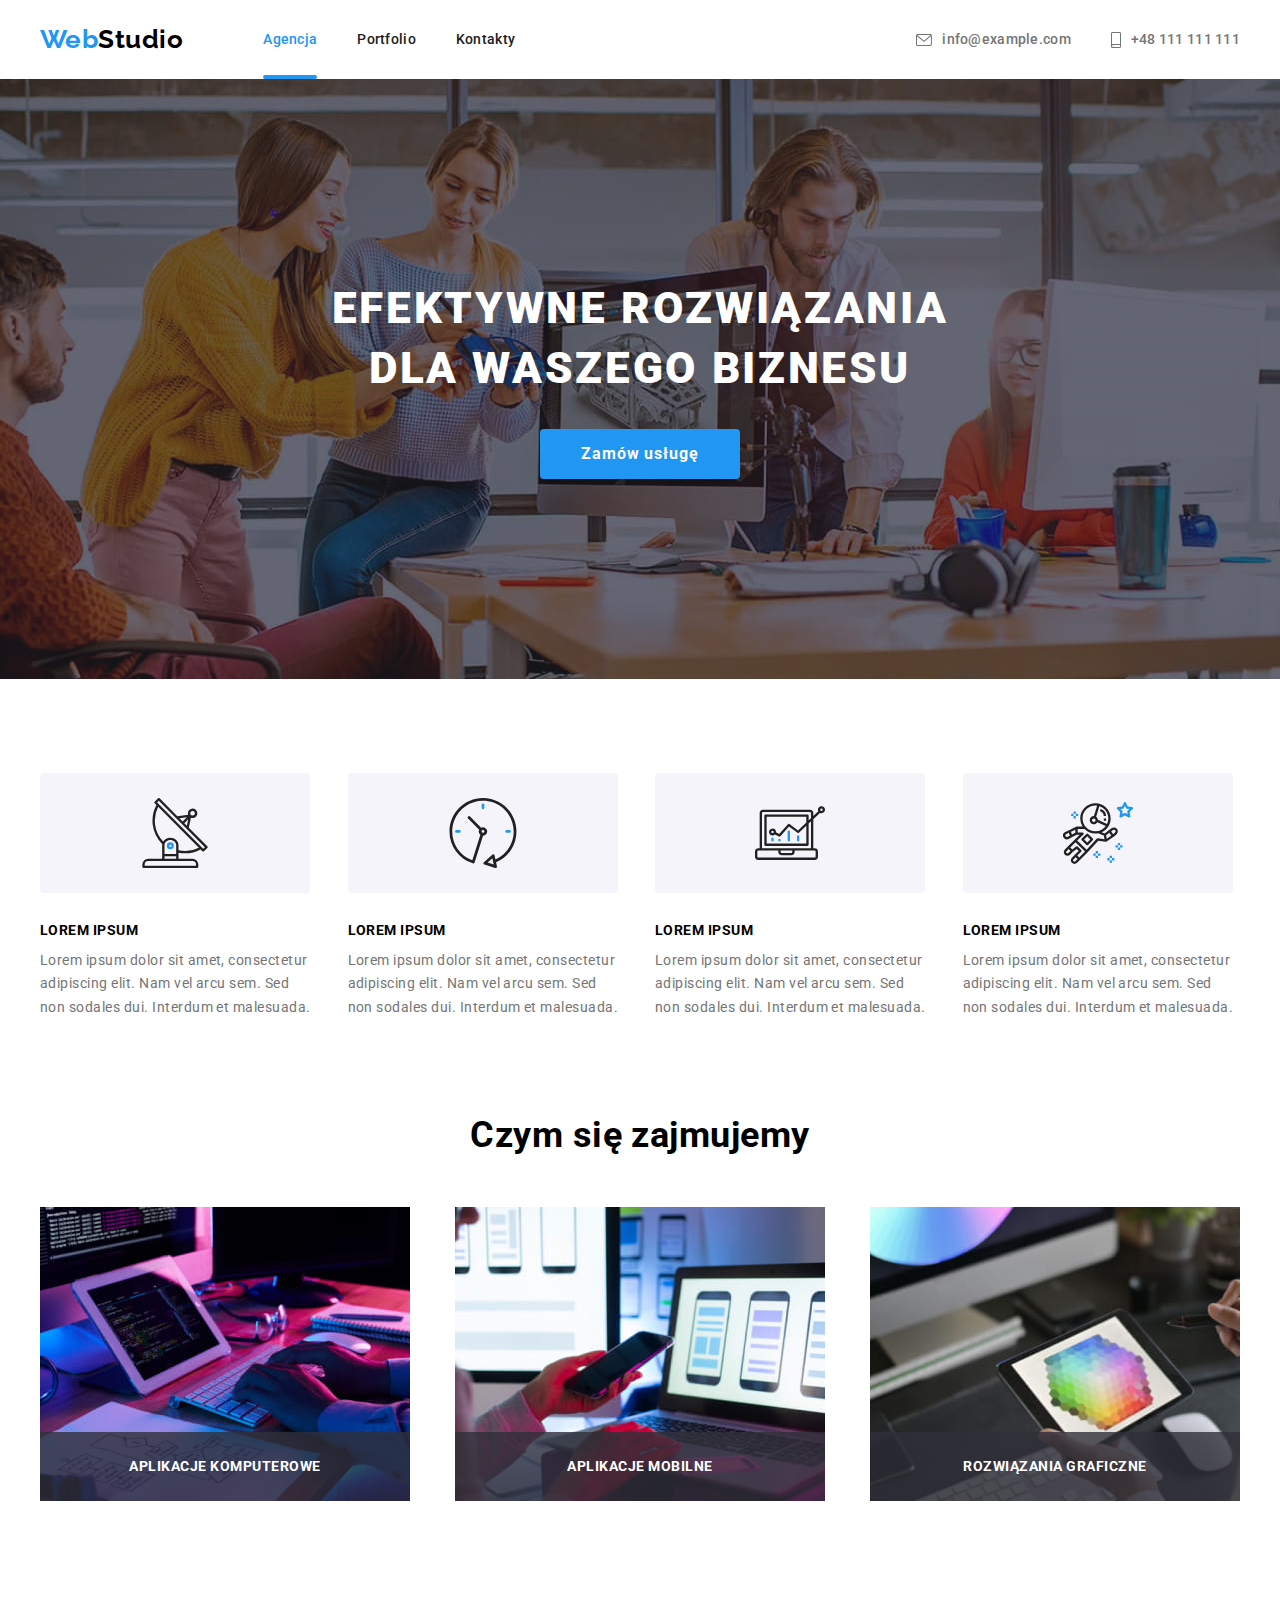
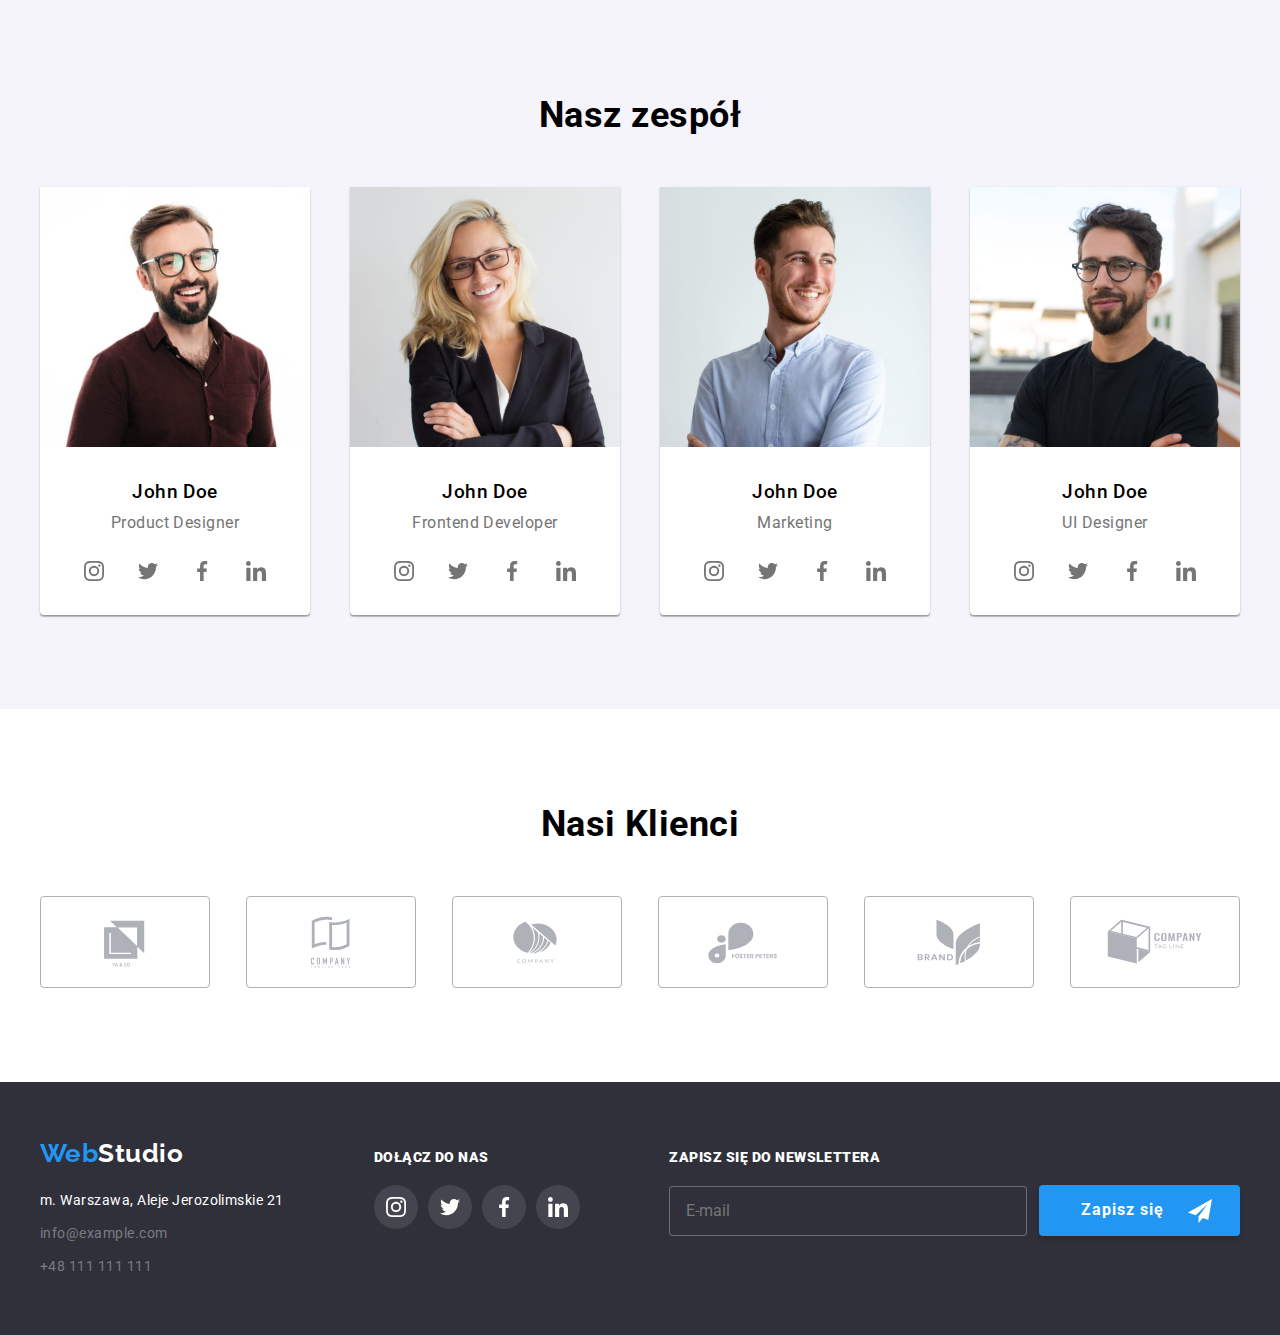
==== commit 2f9ca16d: "BEM namechange" ====
--- a/index.html
+++ b/index.html
@@ -273,32 +273,32 @@
         <div class="container">
           <h2 class="section__text">Nasi Klienci</h2>
           <ul class="customers">
-            <li class="customers__rect">
+            <li class="customers__box">
               <svg class="customers__icon" width="170" height="92" viewBox="0 0 90 32">
                 <use href="./images/icons.svg#icon-logo-1" />
               </svg>
             </li>
-            <li class="customers__rect">
+            <li class="customers__box">
               <svg class="customers__icon" width="170" height="92" viewBox="0 0 90 32">
                 <use href="./images/icons.svg#icon-logo-2" />
               </svg>
             </li>
-            <li class="customers__rect">
+            <li class="customers__box">
               <svg class="customers__icon" width="170" height="92" viewBox="0 0 90 32">
                 <use href="./images/icons.svg#icon-logo-3" />
               </svg>
             </li>
-            <li class="customers__rect">
+            <li class="customers__box">
               <svg class="customers__icon" width="170" height="92" viewBox="0 0 90 32">
                 <use href="./images/icons.svg#icon-logo-4" />
               </svg>
             </li>
-            <li class="customers__rect">
+            <li class="customers__box">
               <svg class="customers__icon" width="170" height="92" viewBox="0 0 90 32">
                 <use href="./images/icons.svg#icon-logo-5" />
               </svg>
             </li>
-            <li class="customers__rect">
+            <li class="customers__box">
               <svg class="customers__icon" width="170" height="92" viewBox="0 0 90 32">
                 <use href="./images/icons.svg#icon-logo-6" />
               </svg>
--- a/css/main.min.css
+++ b/css/main.min.css
@@ -1 +1 @@
-*{margin:0}body{font-family:"Roboto",sans-serif;background-color:#fff;letter-spacing:.03em}ul{list-style:none;-webkit-padding-start:0px;padding-inline-start:0px}a{text-decoration:none;color:#2196f3}p{color:#757575}input{border:none;outline:none}.container{max-width:1200px;width:100%;margin:0 auto}.section{padding:94px 0}.section__text{font-family:"Roboto",sans-serif;font-size:36px;font-weight:700;line-height:1.2;text-align:center}.page-header{display:-webkit-box;display:-ms-flexbox;display:flex;-webkit-box-align:center;-ms-flex-align:center;align-items:center;-webkit-box-pack:justify;-ms-flex-pack:justify;justify-content:space-between;padding:24px 0}.page-header__menu{display:-webkit-box;display:-ms-flexbox;display:flex;gap:40px}.page-header__nav{display:-webkit-box;display:-ms-flexbox;display:flex;-webkit-box-align:center;-ms-flex-align:center;align-items:center;background-color:#fff}.logo{font-family:"Raleway",sans-serif,sans-serif;padding-right:80px;font-size:26px;font-weight:700;line-height:1.2}.logo--light{color:#fff}.logo--dark{color:#000}.page-header__link,.page-header__link--active{position:relative;padding-bottom:32px;color:#212121;-webkit-transition:250ms cubic-bezier(0.4, 0, 0.2, 1);transition:250ms cubic-bezier(0.4, 0, 0.2, 1)}.page-header__link--active{color:#2196f3}.page-header__link::after,.page-header__link--active::after{content:"";position:absolute;width:0;height:4px;left:50%;bottom:0;background-color:#2196f3;border-radius:2px;-webkit-transform:translate(-50%, 0);transform:translate(-50%, 0);-webkit-transition:250ms cubic-bezier(0.4, 0, 0.2, 1);transition:250ms cubic-bezier(0.4, 0, 0.2, 1)}.page-header__link:hover,.page-header__link--active:hover,.page-header__link:focus,.page-header__link--active:focus{color:#2196f3;fill:currentColor}.page-header__link:hover::after,.page-header__link--active:hover::after,.page-header__link:focus::after,.page-header__link--active:focus::after,.page-header__link:focus::after{width:100%}.page-header__link--active::after{width:100%;-webkit-transition-property:none;transition-property:none}.page-header__contacts{display:-webkit-box;display:-ms-flexbox;display:flex;gap:40px}.contact{display:-webkit-box;display:-ms-flexbox;display:flex;-webkit-box-align:center;-ms-flex-align:center;align-items:center;color:#757575;fill:currentColor;-webkit-transition:250ms cubic-bezier(0.4, 0, 0.2, 1);transition:250ms cubic-bezier(0.4, 0, 0.2, 1)}.contact:hover{color:#2196f3;fill:currentColor}.contact__icon{margin-right:10px}.page-header__menu,.page-header__contacts{font-size:14px;font-weight:500;line-height:1.2;letter-spacing:.02em}.slogan{padding:200px 0;text-align:center;background-image:-webkit-gradient(linear, left top, left bottom, from(rgba(47, 48, 58, 0.4)), to(rgba(47, 48, 58, 0.4))),url("../images/team.jpg");background-image:linear-gradient(rgba(47, 48, 58, 0.4), rgba(47, 48, 58, 0.4)),url("../images/team.jpg");background-repeat:no-repeat;background-position:50% 50%;background-color:#2f303a}.slogan__text{font-size:44px;font-weight:900;line-height:1.36;letter-spacing:.06em;color:#fff;text-transform:uppercase}.slogan__btn,.footer-nsltr__btn,.form__btn{cursor:pointer;color:#fff;background-color:#2196f3;font-weight:700;line-height:1.9;letter-spacing:.06em;border:none;-webkit-box-shadow:0px 4px 4px rgba(0,0,0,.15);box-shadow:0px 4px 4px rgba(0,0,0,.15);border-radius:4px}.slogan__btn{padding:10px 41px;margin-top:30px}.infos{padding-bottom:0}.infos__list{display:-webkit-box;display:-ms-flexbox;display:flex;gap:30px}.infos__rect{display:-webkit-inline-box;display:-ms-inline-flexbox;display:inline-flex;-webkit-box-align:center;-ms-flex-align:center;align-items:center;-webkit-box-pack:center;-ms-flex-pack:center;justify-content:center;width:270px;height:120px;background-color:#fff;border-radius:4px;margin-bottom:30px}.infos__icon{width:70px;height:70px}.infos__title{font-family:"Roboto",sans-serif;font-size:14px;font-weight:700;line-height:1.1;text-transform:uppercase}.infos__text{font-size:14px;line-height:1.7;padding-top:10px}.activities,.customers{display:-webkit-box;display:-ms-flexbox;display:flex;-webkit-box-pack:justify;-ms-flex-pack:justify;justify-content:space-between;padding-top:50px}.activities__img{position:relative;display:-webkit-inline-box;display:-ms-inline-flexbox;display:inline-flex}.activities__title{position:absolute;left:0;right:0;bottom:0;background-color:rgba(47,48,58,.8);padding:27px 82px}.activities__text{font-family:"Roboto",sans-serif;font-size:14px;font-weight:700;line-height:1.1;color:#fff;text-align:center;text-transform:uppercase}.team{background-color:#f5f4fa}.team__list{display:-webkit-box;display:-ms-flexbox;display:flex;-webkit-box-pack:justify;-ms-flex-pack:justify;justify-content:space-between;line-height:1.2;text-align:center;padding-top:50px}.team__card{height:428px;background-color:#fff;-webkit-box-shadow:0px 1px 3px rgba(0,0,0,.12),0px 1px 1px rgba(0,0,0,.14),0px 2px 1px rgba(0,0,0,.2);box-shadow:0px 1px 3px rgba(0,0,0,.12),0px 1px 1px rgba(0,0,0,.14),0px 2px 1px rgba(0,0,0,.2);border-radius:0px 0px 4px 4px}.team__title{font-weight:500;line-height:1.2;padding-top:30px;text-transform:none}.team__text{padding-top:10px}.team-links{display:-webkit-box;display:-ms-flexbox;display:flex;-webkit-box-align:center;-ms-flex-align:center;align-items:center;-webkit-box-pack:justify;-ms-flex-pack:justify;justify-content:space-between;padding:16px 32px 30px 32px}.team-links__icon{cursor:pointer;fill:#757575;padding:6px;border-radius:50%;-webkit-transition:250ms cubic-bezier(0.4, 0, 0.2, 1);transition:250ms cubic-bezier(0.4, 0, 0.2, 1)}.team-links__icon:hover{fill:#fff;background-color:#2196f3}.customers__rect{cursor:pointer;display:-webkit-box;display:-ms-flexbox;display:flex;-webkit-box-align:center;-ms-flex-align:center;align-items:center;width:170px;height:92px;border:1px solid #afb1b8;border-radius:4px;background:#fff;-webkit-transition:250ms cubic-bezier(0.4, 0, 0.2, 1);transition:250ms cubic-bezier(0.4, 0, 0.2, 1)}.customers__rect:hover,.customers__rect:focus{border-color:#2196f3}.customers__icon{padding-top:2px;fill:#afb1b8;-webkit-transition:250ms cubic-bezier(0.4, 0, 0.2, 1);transition:250ms cubic-bezier(0.4, 0, 0.2, 1)}.customers__icon:hover,.customers__icon:focus{fill:#2196f3}.page-footer{padding:56px 0;background-color:#2f303a}.page-footer__title{font-size:14px;font-weight:900;line-height:1.1;text-transform:uppercase;color:#fff;padding-top:12px}.container__page-footer{display:-webkit-box;display:-ms-flexbox;display:flex;-webkit-box-pack:justify;-ms-flex-pack:justify;justify-content:space-between}.addr{font-size:14px;line-height:1.7;font-style:normal;padding-top:11px;color:#fff}.addr__line{padding-top:9px}.footer-social{display:-webkit-box;display:-ms-flexbox;display:flex;-webkit-box-align:center;-ms-flex-align:center;align-items:center;-webkit-box-pack:justify;-ms-flex-pack:justify;justify-content:space-between;padding-top:20px;gap:10px}.footer-social__icon{cursor:pointer;fill:#fff;background-color:rgba(255,255,255,.1);padding:6px;border-radius:50%;-webkit-transition:250ms cubic-bezier(0.4, 0, 0.2, 1);transition:250ms cubic-bezier(0.4, 0, 0.2, 1)}.footer-social__icon:hover{fill:#fff;background-color:#2196f3}.footer-nsltr{display:-webkit-inline-box;display:-ms-inline-flexbox;display:inline-flex;-webkit-box-align:center;-ms-flex-align:center;align-items:center;-webkit-box-pack:justify;-ms-flex-pack:justify;justify-content:space-between;padding-top:20px;gap:12px}.footer-nsltr__icon{margin-left:24px}.footer-nsltr__email{line-height:1.3;color:rgba(255,255,255,.6);width:358px;height:50px;padding-left:16px;background-color:#2f303a;border:1px solid rgba(255,255,255,.3);border-radius:4px}.footer-nsltr__email:focus{outline:none;border-color:rgba(255,255,255,.3)}.footer-nsltr__btn{display:-webkit-inline-box;display:-ms-inline-flexbox;display:inline-flex;-ms-flex-negative:0;flex-shrink:0;-webkit-box-align:center;-ms-flex-align:center;align-items:center;-webkit-box-pack:justify;-ms-flex-pack:justify;justify-content:space-between;padding:10px 28px 10px 42px;fill:#fff}.backdrop{position:fixed;left:0;top:0;width:100%;height:100%;background-color:rgba(0,0,0,.2)}.modal{position:absolute;display:-webkit-box;display:-ms-flexbox;display:flex;top:50%;left:50%;width:528px;min-height:581px;background-color:#fff;-webkit-box-shadow:0px 1px 3px rgba(0,0,0,.12),0px 1px 1px rgba(0,0,0,.14),0px 2px 1px rgba(0,0,0,.2);box-shadow:0px 1px 3px rgba(0,0,0,.12),0px 1px 1px rgba(0,0,0,.14),0px 2px 1px rgba(0,0,0,.2);border-radius:4px;-webkit-transform:translate(-50%, -50%);transform:translate(-50%, -50%)}.modal__btn{position:absolute;cursor:pointer;top:8px;right:8px;width:30px;height:30px;padding-top:2px;border:1px solid rgba(0,0,0,.1);border-radius:50%;background-color:#fff;fill:#000;-webkit-transition:var(--hover-transition);transition:var(--hover-transition)}.modal__btn:hover,.modal__btn:focus{border-color:rgba(33,150,243,.5);fill:250ms cubic-bezier(0.4, 0, 0.2, 1)}.is-hidden{opacity:0;visibility:hidden;pointer-events:none}.form{width:448px;margin:2px 40px;padding:32px 0;text-align:center}.form__title{font-size:20px;font-weight:700;letter-spacing:1.8;text-align:center;padding-bottom:12px;color:#000}.form__label{display:-webkit-box;display:-ms-flexbox;display:flex;-webkit-box-orient:vertical;-webkit-box-direction:normal;-ms-flex-direction:column;flex-direction:column;font-size:12px;line-height:1.2;letter-spacing:.01em;text-align:left;color:#757575;outline:none}.form__box{display:-webkit-inline-box;display:-ms-inline-flexbox;display:inline-flex;-webkit-box-align:center;-ms-flex-align:center;align-items:center;padding:11px 15px;margin:4px 0 10px;border:1px solid rgba(33,33,33,.2);border-radius:4px}.form__box,.form__input{width:448px}.form__box:hover,.form__comment:hover,.form__box:focus-within,.form__input:focus-within,.form__comment:focus{border-color:#2196f3;fill:#2196f3;-webkit-transition:250ms cubic-bezier(0.4, 0, 0.2, 1);transition:250ms cubic-bezier(0.4, 0, 0.2, 1)}.form__icon{margin-right:15px}.form__comment{resize:none;margin:5px 0;padding:12px 15px;border:1px solid rgba(33,33,33,.2);border-radius:4px}.form__comment::-webkit-input-placeholder{color:#757575;opacity:.5}.form__comment::-moz-placeholder{color:#757575;opacity:.5}.form__comment:-ms-input-placeholder{color:#757575;opacity:.5}.form__comment::-ms-input-placeholder{color:#757575;opacity:.5}.form__comment::placeholder{color:#757575;opacity:.5}.form-checkbox{display:-webkit-inline-box;display:-ms-inline-flexbox;display:inline-flex;-webkit-box-align:center;-ms-flex-align:center;align-items:center;-webkit-column-gap:.4rem;-moz-column-gap:.4rem;column-gap:.4rem;margin-top:15px}.form-checkbox__container{position:relative;display:-webkit-inline-box;display:-ms-inline-flexbox;display:inline-flex;-webkit-box-flex:0;-ms-flex:0 0 auto;flex:0 0 auto;width:16px;height:16px;border-radius:2px;-webkit-transition:-webkit-box-shadow .15s ease-in;transition:-webkit-box-shadow .15s ease-in;transition:box-shadow .15s ease-in;transition:box-shadow .15s ease-in, -webkit-box-shadow .15s ease-in}.form-checkbox__input{position:absolute;width:100%;height:100%;clip:rect(1px 1px 1px 1px)}.form-checkbox__checkbox{display:block;width:100%;background-color:#fff;border:1px solid #757575;border-radius:2px;cursor:pointer}.form-checkbox__checkbox::after{content:"";position:absolute;display:block;left:4px;top:3px;width:55%;height:40%;-webkit-transform:rotate(-52deg);transform:rotate(-52deg);border-width:0 0 2px 2px;border-style:solid;border-color:rgba(0,0,0,0)}.form-checkbox__checkbox:hover{-webkit-box-shadow:0 0 3px #757575;box-shadow:0 0 3px #757575;border-color:#2196f3}.form-checkbox__input:checked+.form-checkbox__checkbox{border-color:#2196f3;background-color:#2196f3}.form-checkbox__input:checked+.form-checkbox__checkbox::after{border-color:#fff}.form__agree{font-size:14px;line-height:1.7;margin-top:3px;color:#757575}.form_link{text-decoration:underline}.form__btn{width:200px;text-align:center;padding:10px 41px;margin-top:30px}.form__btn:active{-webkit-transform:translateY(4px) scale(0.98);transform:translateY(4px) scale(0.98);-webkit-box-shadow:0px 2px 2px rgba(0,0,0,.15);box-shadow:0px 2px 2px rgba(0,0,0,.15);-webkit-transition:100ms cubic-bezier(0.4, 0, 0.2, 1);transition:100ms cubic-bezier(0.4, 0, 0.2, 1)}.top-line{border-top:1px solid #ececec}.buttons{display:-webkit-box;display:-ms-flexbox;display:flex;-webkit-box-pack:center;-ms-flex-pack:center;justify-content:center;gap:8px;padding-bottom:50px}.buttons__filter{cursor:pointer;color:#212121;background-color:#f5f4fa;font-weight:500;line-height:1.6;padding:6px 22px;border:none;border-radius:4px;-webkit-transition:250ms cubic-bezier(0.4, 0, 0.2, 1);transition:250ms cubic-bezier(0.4, 0, 0.2, 1)}.buttons__filter:hover,.buttons__filter:focus{color:#fff;background-color:#2196f3;-webkit-box-shadow:0px 3px 1px rgba(0,0,0,.1),0px 1px 2px rgba(0,0,0,.08),0px 2px 2px rgba(0,0,0,.12);box-shadow:0px 3px 1px rgba(0,0,0,.1),0px 1px 2px rgba(0,0,0,.08),0px 2px 2px rgba(0,0,0,.12)}.achievements{display:-webkit-box;display:-ms-flexbox;display:flex;-ms-flex-wrap:wrap;flex-wrap:wrap;gap:40px}.achievements__card{position:relative;cursor:pointer;border:1px solid #eee;-webkit-transition:250ms cubic-bezier(0.4, 0, 0.2, 1);transition:250ms cubic-bezier(0.4, 0, 0.2, 1)}.achievements__card:hover,.achievements__card:focus{-webkit-box-shadow:0px 1px 1px rgba(0,0,0,.12),0px 4px 4px rgba(0,0,0,.06),1px 4px 6px rgba(0,0,0,.16);box-shadow:0px 1px 1px rgba(0,0,0,.12),0px 4px 4px rgba(0,0,0,.06),1px 4px 6px rgba(0,0,0,.16)}.achievements__title{font-size:18px;font-weight:700;line-height:2;letter-spacing:.06em;padding:20px 24px 4px}.achievements__subtitle{line-height:1.9;padding:4px 24px 20px}.achievements__box{position:absolute;width:370px;height:294px;overflow:hidden}.achievements__overlay{position:absolute;top:0;left:0;width:100%;height:100%;background-color:rgba(33,150,243,.9);-webkit-transform:translateY(100%);transform:translateY(100%);-webkit-transition:250ms cubic-bezier(0.4, 0, 0.2, 1);transition:250ms cubic-bezier(0.4, 0, 0.2, 1)}.achievements__text{font-size:18px;line-height:1.6;color:#fff;padding:49px 45px 49px 24px}.achievements__card:hover .achievements__overlay{-webkit-transform:translateY(0);transform:translateY(0)}/*# sourceMappingURL=main.min.css.map */+*{margin:0}body{font-family:"Roboto",sans-serif;background-color:#fff;letter-spacing:.03em}ul{list-style:none;-webkit-padding-start:0px;padding-inline-start:0px}a{text-decoration:none;color:#2196f3}p{color:#757575}input{border:none;outline:none}.container{max-width:1200px;width:100%;margin:0 auto}.section{padding:94px 0}.section__text{font-family:"Roboto",sans-serif;font-size:36px;font-weight:700;line-height:1.2;text-align:center}.page-header{display:-webkit-box;display:-ms-flexbox;display:flex;-webkit-box-align:center;-ms-flex-align:center;align-items:center;-webkit-box-pack:justify;-ms-flex-pack:justify;justify-content:space-between;padding:24px 0}.page-header__menu{display:-webkit-box;display:-ms-flexbox;display:flex;gap:40px}.page-header__nav{display:-webkit-box;display:-ms-flexbox;display:flex;-webkit-box-align:center;-ms-flex-align:center;align-items:center;background-color:#fff}.logo{font-family:"Raleway",sans-serif,sans-serif;padding-right:80px;font-size:26px;font-weight:700;line-height:1.2}.logo--light{color:#fff}.logo--dark{color:#000}.page-header__link,.page-header__link--active{position:relative;padding-bottom:32px;color:#212121;-webkit-transition:250ms cubic-bezier(0.4, 0, 0.2, 1);transition:250ms cubic-bezier(0.4, 0, 0.2, 1)}.page-header__link--active{color:#2196f3}.page-header__link::after,.page-header__link--active::after{content:"";position:absolute;width:0;height:4px;left:50%;bottom:0;background-color:#2196f3;border-radius:2px;-webkit-transform:translate(-50%, 0);transform:translate(-50%, 0);-webkit-transition:250ms cubic-bezier(0.4, 0, 0.2, 1);transition:250ms cubic-bezier(0.4, 0, 0.2, 1)}.page-header__link:hover,.page-header__link--active:hover,.page-header__link:focus,.page-header__link--active:focus{color:#2196f3;fill:currentColor}.page-header__link:hover::after,.page-header__link--active:hover::after,.page-header__link:focus::after,.page-header__link--active:focus::after,.page-header__link:focus::after{width:100%}.page-header__link--active::after{width:100%;-webkit-transition-property:none;transition-property:none}.page-header__contacts{display:-webkit-box;display:-ms-flexbox;display:flex;gap:40px}.contact{display:-webkit-box;display:-ms-flexbox;display:flex;-webkit-box-align:center;-ms-flex-align:center;align-items:center;color:#757575;fill:currentColor;-webkit-transition:250ms cubic-bezier(0.4, 0, 0.2, 1);transition:250ms cubic-bezier(0.4, 0, 0.2, 1)}.contact:hover{color:#2196f3;fill:currentColor}.contact__icon{margin-right:10px}.page-header__menu,.page-header__contacts{font-size:14px;font-weight:500;line-height:1.2;letter-spacing:.02em}.slogan{padding:200px 0;text-align:center;background-image:-webkit-gradient(linear, left top, left bottom, from(rgba(47, 48, 58, 0.4)), to(rgba(47, 48, 58, 0.4))),url("../images/team.jpg");background-image:linear-gradient(rgba(47, 48, 58, 0.4), rgba(47, 48, 58, 0.4)),url("../images/team.jpg");background-repeat:no-repeat;background-position:50% 50%;background-color:#2f303a}.slogan__text{font-size:44px;font-weight:900;line-height:1.36;letter-spacing:.06em;color:#fff;text-transform:uppercase}.slogan__btn,.footer-nsltr__btn,.form__btn{cursor:pointer;color:#fff;background-color:#2196f3;font-weight:700;line-height:1.9;letter-spacing:.06em;border:none;-webkit-box-shadow:0px 4px 4px rgba(0,0,0,.15);box-shadow:0px 4px 4px rgba(0,0,0,.15);border-radius:4px}.slogan__btn{padding:10px 41px;margin-top:30px}.infos{padding-bottom:0}.infos__list{display:-webkit-box;display:-ms-flexbox;display:flex;gap:30px}.infos__rect{display:-webkit-inline-box;display:-ms-inline-flexbox;display:inline-flex;-webkit-box-align:center;-ms-flex-align:center;align-items:center;-webkit-box-pack:center;-ms-flex-pack:center;justify-content:center;width:270px;height:120px;background-color:#f5f4fa;border-radius:4px;margin-bottom:30px}.infos__icon{width:70px;height:70px}.infos__title{font-family:"Roboto",sans-serif;font-size:14px;font-weight:700;line-height:1.1;text-transform:uppercase}.infos__text{font-size:14px;line-height:1.7;padding-top:10px}.activities,.customers{display:-webkit-box;display:-ms-flexbox;display:flex;-webkit-box-pack:justify;-ms-flex-pack:justify;justify-content:space-between;padding-top:50px}.activities__img{position:relative;display:-webkit-inline-box;display:-ms-inline-flexbox;display:inline-flex}.activities__title{position:absolute;left:0;right:0;bottom:0;background-color:rgba(47,48,58,.8);padding:27px 82px}.activities__text{font-family:"Roboto",sans-serif;font-size:14px;font-weight:700;line-height:1.1;color:#fff;text-align:center;text-transform:uppercase}.team{background-color:#f5f4fa}.team__list{display:-webkit-box;display:-ms-flexbox;display:flex;-webkit-box-pack:justify;-ms-flex-pack:justify;justify-content:space-between;line-height:1.2;text-align:center;padding-top:50px}.team__card{height:428px;background-color:#fff;-webkit-box-shadow:0px 1px 3px rgba(0,0,0,.12),0px 1px 1px rgba(0,0,0,.14),0px 2px 1px rgba(0,0,0,.2);box-shadow:0px 1px 3px rgba(0,0,0,.12),0px 1px 1px rgba(0,0,0,.14),0px 2px 1px rgba(0,0,0,.2);border-radius:0px 0px 4px 4px}.team__title{font-weight:500;line-height:1.2;padding-top:30px;text-transform:none}.team__text{padding-top:10px}.team-links{display:-webkit-box;display:-ms-flexbox;display:flex;-webkit-box-align:center;-ms-flex-align:center;align-items:center;-webkit-box-pack:justify;-ms-flex-pack:justify;justify-content:space-between;padding:16px 32px 30px 32px}.team-links__icon{cursor:pointer;fill:#757575;padding:6px;border-radius:50%;-webkit-transition:250ms cubic-bezier(0.4, 0, 0.2, 1);transition:250ms cubic-bezier(0.4, 0, 0.2, 1)}.team-links__icon:hover{fill:#fff;background-color:#2196f3}.customers__box{cursor:pointer;display:-webkit-box;display:-ms-flexbox;display:flex;-webkit-box-align:center;-ms-flex-align:center;align-items:center;width:170px;height:92px;border:1px solid #afb1b8;border-radius:4px;background:#fff;-webkit-transition:250ms cubic-bezier(0.4, 0, 0.2, 1);transition:250ms cubic-bezier(0.4, 0, 0.2, 1)}.customers__box:hover,.customers__box:focus{border-color:#2196f3}.customers__icon{padding-top:2px;fill:#afb1b8;-webkit-transition:250ms cubic-bezier(0.4, 0, 0.2, 1);transition:250ms cubic-bezier(0.4, 0, 0.2, 1)}.customers__icon:hover,.customers__icon:focus{fill:#2196f3}.page-footer{padding:56px 0;background-color:#2f303a}.page-footer__title{font-size:14px;font-weight:900;line-height:1.1;text-transform:uppercase;color:#fff;padding-top:12px}.container__page-footer{display:-webkit-box;display:-ms-flexbox;display:flex;-webkit-box-pack:justify;-ms-flex-pack:justify;justify-content:space-between}.addr{font-size:14px;line-height:1.7;font-style:normal;padding-top:11px;color:#fff}.addr__line{padding-top:9px}.footer-social{display:-webkit-box;display:-ms-flexbox;display:flex;-webkit-box-align:center;-ms-flex-align:center;align-items:center;-webkit-box-pack:justify;-ms-flex-pack:justify;justify-content:space-between;padding-top:20px;gap:10px}.footer-social__icon{cursor:pointer;fill:#fff;background-color:rgba(255,255,255,.1);padding:6px;border-radius:50%;-webkit-transition:250ms cubic-bezier(0.4, 0, 0.2, 1);transition:250ms cubic-bezier(0.4, 0, 0.2, 1)}.footer-social__icon:hover{fill:#fff;background-color:#2196f3}.footer-nsltr{display:-webkit-inline-box;display:-ms-inline-flexbox;display:inline-flex;-webkit-box-align:center;-ms-flex-align:center;align-items:center;-webkit-box-pack:justify;-ms-flex-pack:justify;justify-content:space-between;padding-top:20px;gap:12px}.footer-nsltr__icon{margin-left:24px}.footer-nsltr__email{line-height:1.3;color:rgba(255,255,255,.6);width:358px;height:50px;padding-left:16px;background-color:#2f303a;border:1px solid rgba(255,255,255,.3);border-radius:4px}.footer-nsltr__email:focus{outline:none;border-color:rgba(255,255,255,.3)}.footer-nsltr__btn{display:-webkit-inline-box;display:-ms-inline-flexbox;display:inline-flex;-ms-flex-negative:0;flex-shrink:0;-webkit-box-align:center;-ms-flex-align:center;align-items:center;-webkit-box-pack:justify;-ms-flex-pack:justify;justify-content:space-between;padding:10px 28px 10px 42px;fill:#fff}.backdrop{position:fixed;left:0;top:0;width:100%;height:100%;background-color:rgba(0,0,0,.2)}.modal{position:absolute;display:-webkit-box;display:-ms-flexbox;display:flex;top:50%;left:50%;width:528px;min-height:581px;background-color:#fff;-webkit-box-shadow:0px 1px 3px rgba(0,0,0,.12),0px 1px 1px rgba(0,0,0,.14),0px 2px 1px rgba(0,0,0,.2);box-shadow:0px 1px 3px rgba(0,0,0,.12),0px 1px 1px rgba(0,0,0,.14),0px 2px 1px rgba(0,0,0,.2);border-radius:4px;-webkit-transform:translate(-50%, -50%);transform:translate(-50%, -50%)}.modal__btn{position:absolute;cursor:pointer;top:8px;right:8px;width:30px;height:30px;padding-top:2px;border:1px solid rgba(0,0,0,.1);border-radius:50%;background-color:#fff;fill:#000;-webkit-transition:var(--hover-transition);transition:var(--hover-transition)}.modal__btn:hover,.modal__btn:focus{border-color:rgba(33,150,243,.5);fill:250ms cubic-bezier(0.4, 0, 0.2, 1)}.is-hidden{opacity:0;visibility:hidden;pointer-events:none}.form{width:448px;margin:2px 40px;padding:32px 0;text-align:center}.form__title{font-size:20px;font-weight:700;letter-spacing:1.8;text-align:center;padding-bottom:12px;color:#000}.form__label{display:-webkit-box;display:-ms-flexbox;display:flex;-webkit-box-orient:vertical;-webkit-box-direction:normal;-ms-flex-direction:column;flex-direction:column;font-size:12px;line-height:1.2;letter-spacing:.01em;text-align:left;color:#757575;outline:none}.form__box{display:-webkit-inline-box;display:-ms-inline-flexbox;display:inline-flex;-webkit-box-align:center;-ms-flex-align:center;align-items:center;padding:11px 15px;margin:4px 0 10px;border:1px solid rgba(33,33,33,.2);border-radius:4px}.form__box,.form__input{width:448px}.form__box:hover,.form__box:focus-within,.form__comment:hover,.form__comment:focus,.form__input:focus-within{border-color:#2196f3;fill:#2196f3;-webkit-transition:250ms cubic-bezier(0.4, 0, 0.2, 1);transition:250ms cubic-bezier(0.4, 0, 0.2, 1)}.form__icon{margin-right:15px}.form__comment{resize:none;margin:5px 0;padding:12px 15px;border:1px solid rgba(33,33,33,.2);border-radius:4px}.form__comment::-webkit-input-placeholder{color:#757575;opacity:.5}.form__comment::-moz-placeholder{color:#757575;opacity:.5}.form__comment:-ms-input-placeholder{color:#757575;opacity:.5}.form__comment::-ms-input-placeholder{color:#757575;opacity:.5}.form__comment::placeholder{color:#757575;opacity:.5}.form-checkbox{display:-webkit-inline-box;display:-ms-inline-flexbox;display:inline-flex;-webkit-box-align:center;-ms-flex-align:center;align-items:center;-webkit-column-gap:.4rem;-moz-column-gap:.4rem;column-gap:.4rem;margin-top:15px}.form-checkbox__container{position:relative;display:-webkit-inline-box;display:-ms-inline-flexbox;display:inline-flex;-webkit-box-flex:0;-ms-flex:0 0 auto;flex:0 0 auto;width:16px;height:16px;border-radius:2px;-webkit-transition:-webkit-box-shadow .15s ease-in;transition:-webkit-box-shadow .15s ease-in;transition:box-shadow .15s ease-in;transition:box-shadow .15s ease-in, -webkit-box-shadow .15s ease-in}.form-checkbox__input{position:absolute;width:100%;height:100%;clip:rect(1px 1px 1px 1px)}.form-checkbox__checkbox{display:block;width:100%;background-color:#fff;border:1px solid #757575;border-radius:2px;cursor:pointer}.form-checkbox__checkbox::after{content:"";position:absolute;display:block;left:4px;top:3px;width:55%;height:40%;-webkit-transform:rotate(-52deg);transform:rotate(-52deg);border-width:0 0 2px 2px;border-style:solid;border-color:rgba(0,0,0,0)}.form-checkbox__checkbox:hover{-webkit-box-shadow:0 0 3px #757575;box-shadow:0 0 3px #757575;border-color:#2196f3}.form-checkbox__input:checked+.form-checkbox__checkbox{border-color:#2196f3;background-color:#2196f3}.form-checkbox__input:checked+.form-checkbox__checkbox::after{border-color:#fff}.form__agree{font-size:14px;line-height:1.7;margin-top:3px;color:#757575}.form_link{text-decoration:underline}.form__btn{width:200px;text-align:center;padding:10px 41px;margin-top:30px}.form__btn:active{-webkit-transform:translateY(4px) scale(0.98);transform:translateY(4px) scale(0.98);-webkit-box-shadow:0px 2px 2px rgba(0,0,0,.15);box-shadow:0px 2px 2px rgba(0,0,0,.15);-webkit-transition:100ms cubic-bezier(0.4, 0, 0.2, 1);transition:100ms cubic-bezier(0.4, 0, 0.2, 1)}.top-line{border-top:1px solid #ececec}.buttons{display:-webkit-box;display:-ms-flexbox;display:flex;-webkit-box-pack:center;-ms-flex-pack:center;justify-content:center;gap:8px;padding-bottom:50px}.buttons__filter{cursor:pointer;color:#212121;background-color:#f5f4fa;font-weight:500;line-height:1.6;padding:6px 22px;border:none;border-radius:4px;-webkit-transition:250ms cubic-bezier(0.4, 0, 0.2, 1);transition:250ms cubic-bezier(0.4, 0, 0.2, 1)}.buttons__filter:hover,.buttons__filter:focus{color:#fff;background-color:#2196f3;-webkit-box-shadow:0px 3px 1px rgba(0,0,0,.1),0px 1px 2px rgba(0,0,0,.08),0px 2px 2px rgba(0,0,0,.12);box-shadow:0px 3px 1px rgba(0,0,0,.1),0px 1px 2px rgba(0,0,0,.08),0px 2px 2px rgba(0,0,0,.12)}.achievements{display:-webkit-box;display:-ms-flexbox;display:flex;-ms-flex-wrap:wrap;flex-wrap:wrap;gap:40px}.achievements__card{position:relative;cursor:pointer;border:1px solid #eee;-webkit-transition:250ms cubic-bezier(0.4, 0, 0.2, 1);transition:250ms cubic-bezier(0.4, 0, 0.2, 1)}.achievements__card:hover,.achievements__card:focus{-webkit-box-shadow:0px 1px 1px rgba(0,0,0,.12),0px 4px 4px rgba(0,0,0,.06),1px 4px 6px rgba(0,0,0,.16);box-shadow:0px 1px 1px rgba(0,0,0,.12),0px 4px 4px rgba(0,0,0,.06),1px 4px 6px rgba(0,0,0,.16)}.achievements__title{font-size:18px;font-weight:700;line-height:2;letter-spacing:.06em;padding:20px 24px 4px}.achievements__subtitle{line-height:1.9;padding:4px 24px 20px}.achievements__box{position:absolute;width:370px;height:294px;overflow:hidden}.achievements__text{position:absolute;top:0;left:0;width:100%;height:100%;font-size:18px;line-height:1.6;color:#fff;padding:49px 45px 49px 24px;background-color:rgba(33,150,243,.9);-webkit-transform:translateY(100%);transform:translateY(100%);-webkit-transition:250ms cubic-bezier(0.4, 0, 0.2, 1);transition:250ms cubic-bezier(0.4, 0, 0.2, 1)}.achievements__card:hover .achievements__text{-webkit-transform:translateY(0);transform:translateY(0)}/*# sourceMappingURL=main.min.css.map */